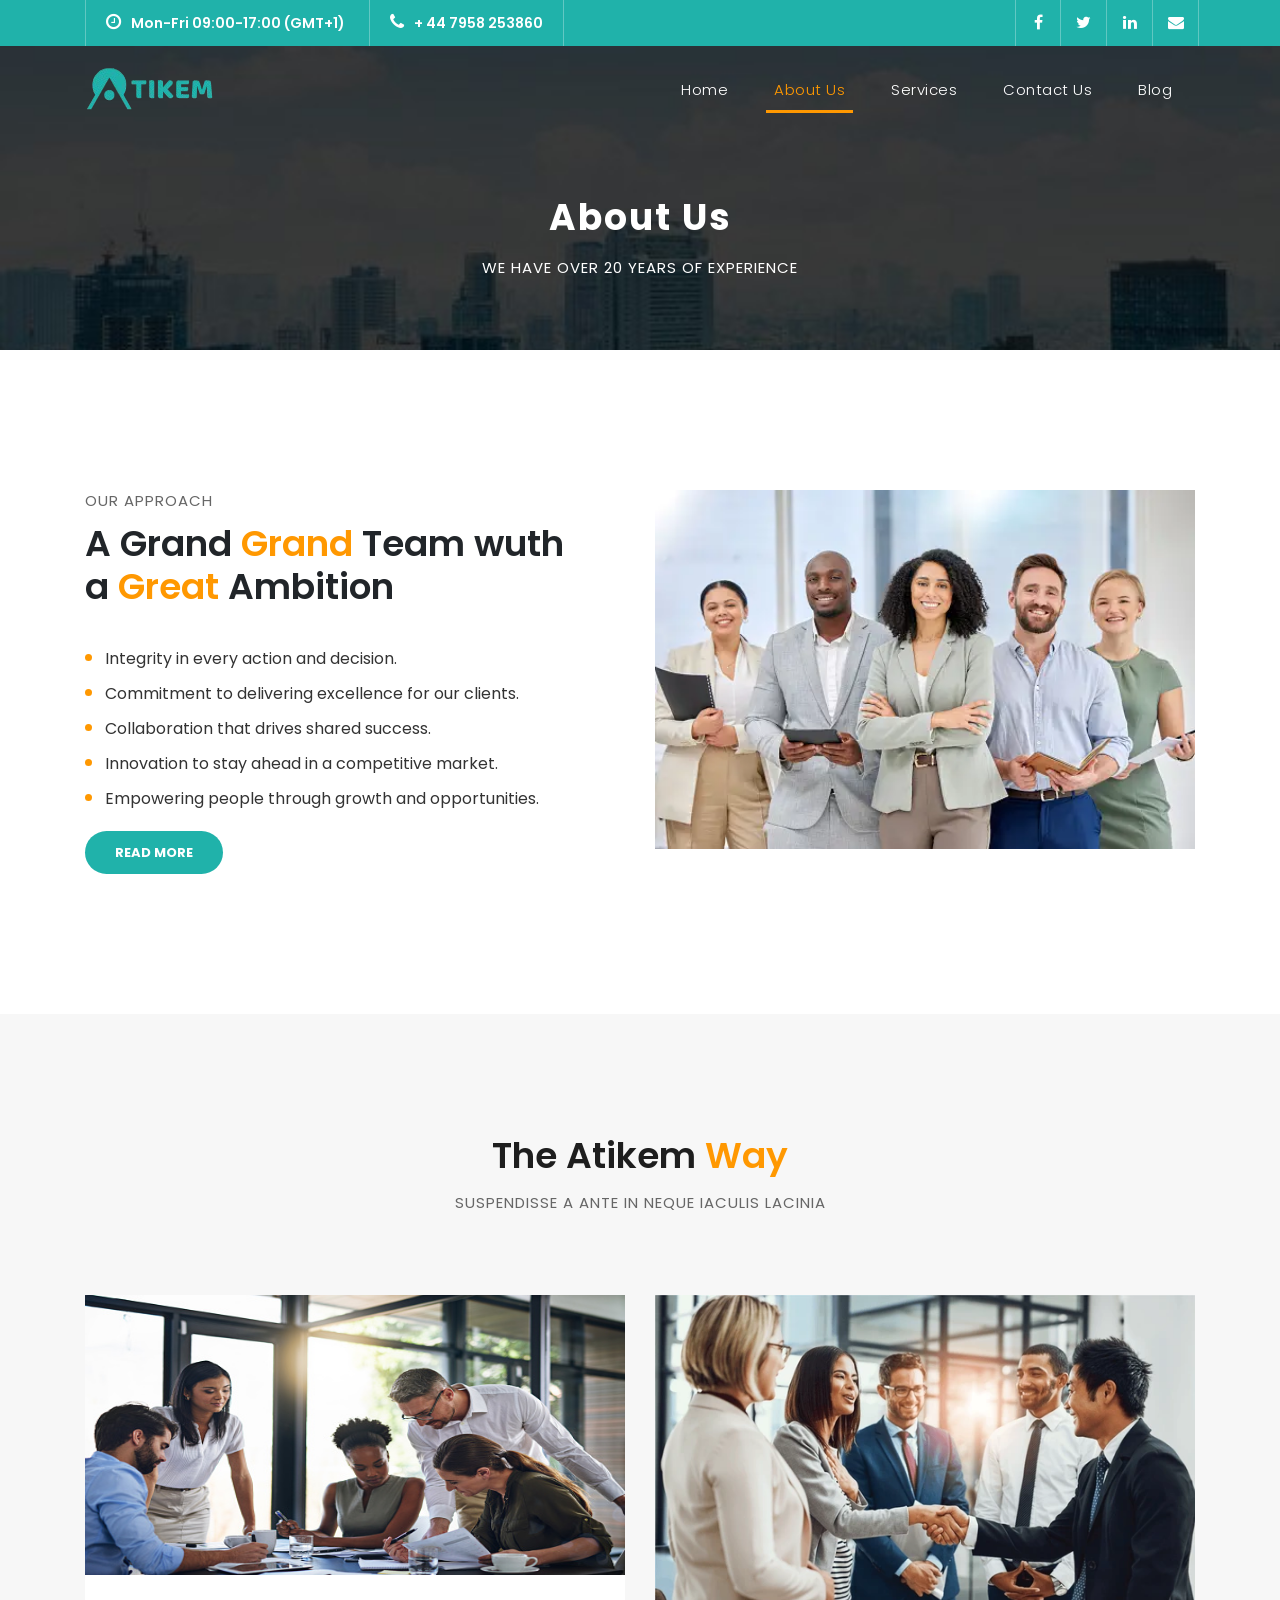
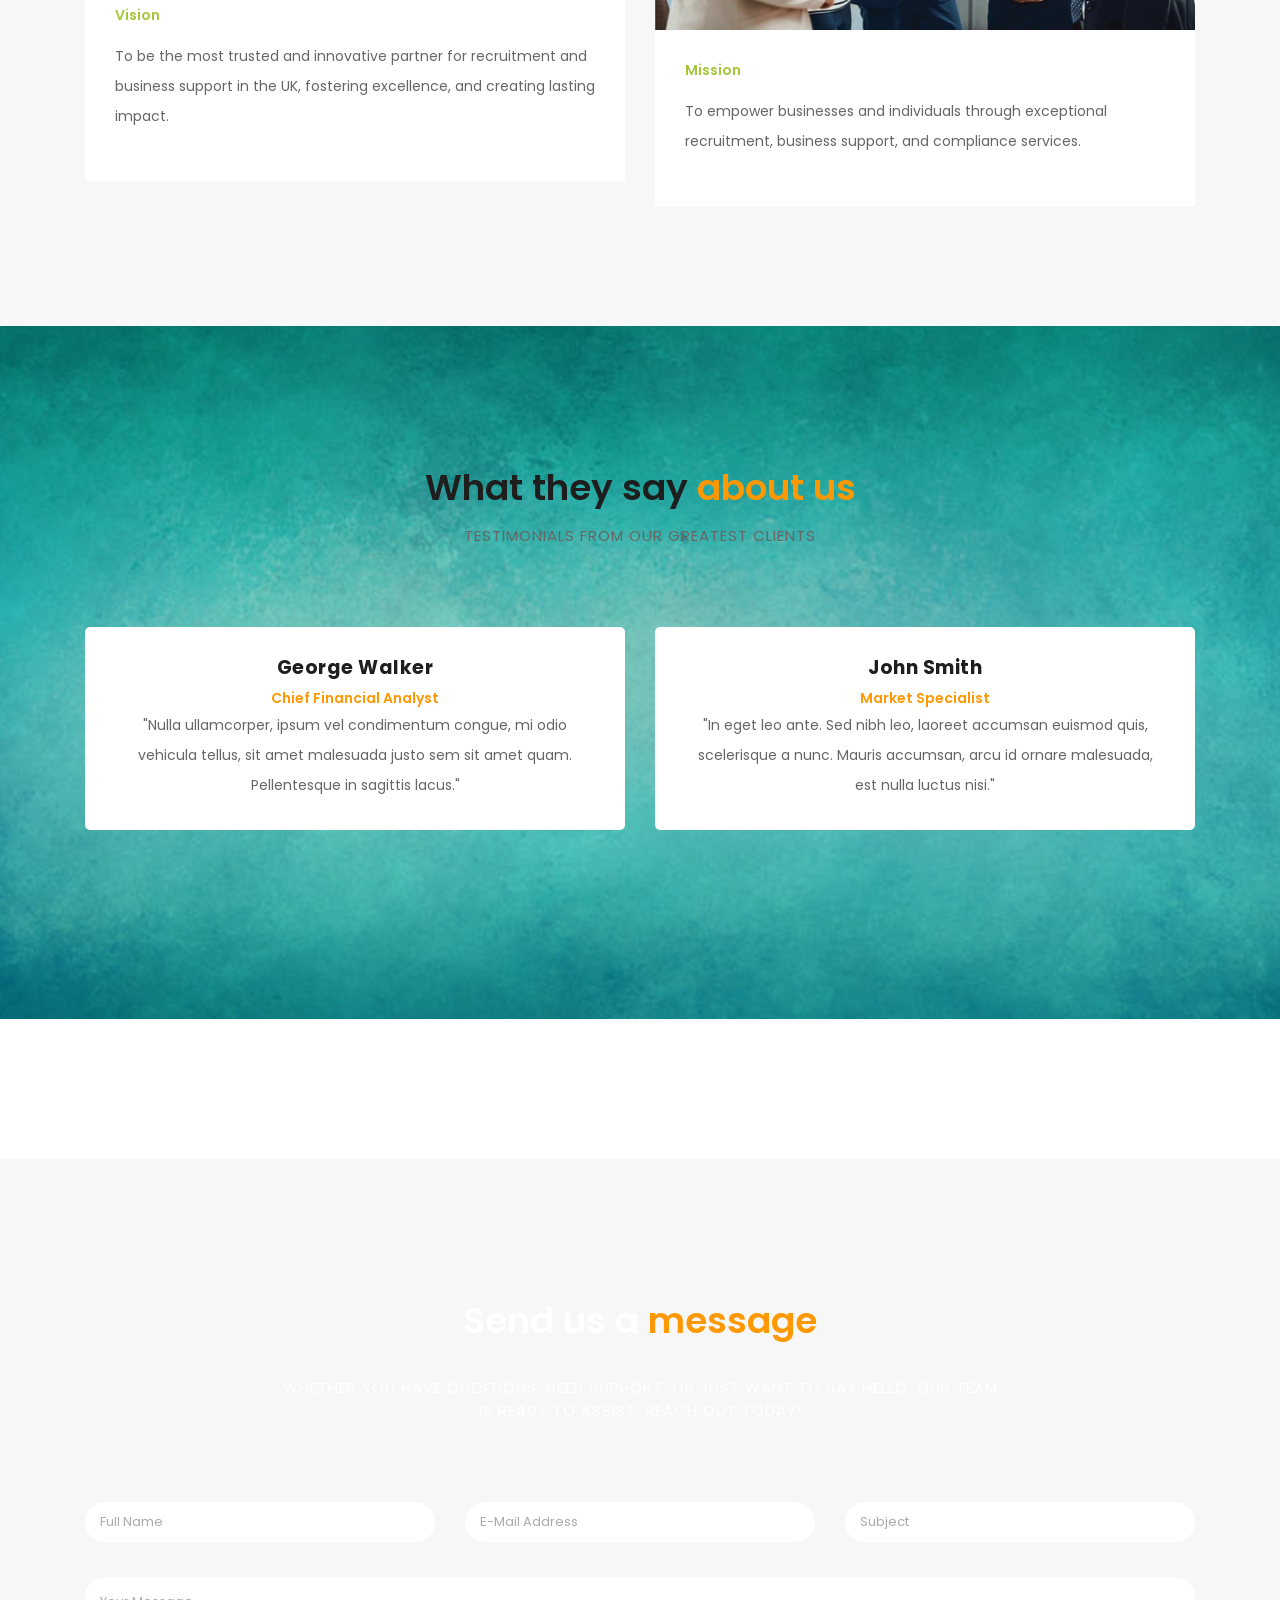
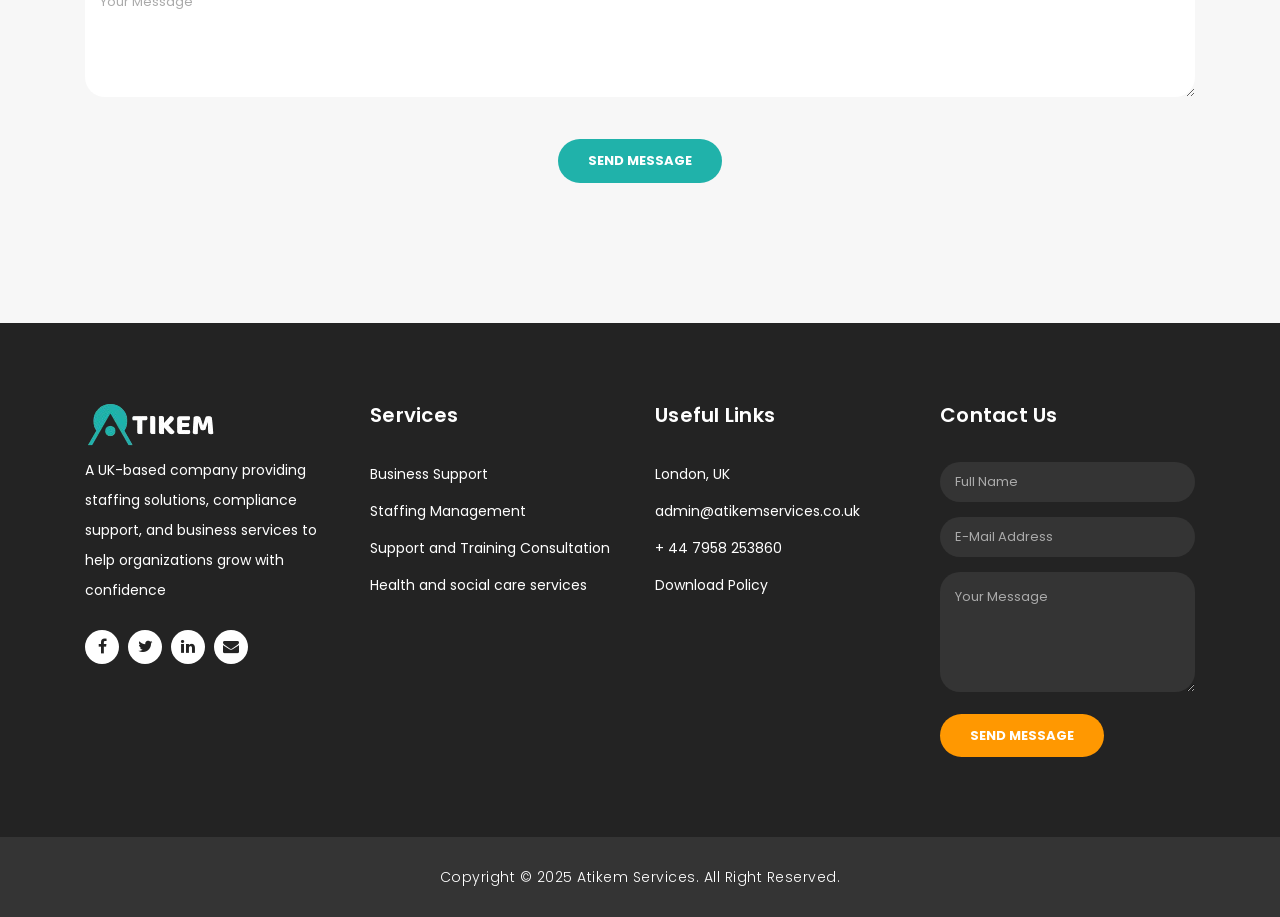
==== about.html @ fcc683ad "first commit" ====
<!DOCTYPE html>
<html lang="en">

  <head>

    <meta charset="utf-8">
    <meta name="viewport" content="width=device-width, initial-scale=1, shrink-to-fit=no">
     <meta content="Business Support" name="keywords" />
  <meta content="Staffing and Recruitment Solutions" name="description" />
  <meta name="Health and Social Care" content="keywords">

    <!-- favicon -->

  <link href="assets/images/favicon.png" rel="icon" />

    <link href="https://fonts.googleapis.com/css?family=Poppins:100,200,300,400,500,600,700,800,900&display=swap" rel="stylesheet">

  <title>Atikem Services</title>

    <!-- Bootstrap core CSS -->
    <link href="vendor/bootstrap/css/bootstrap.min.css" rel="stylesheet">

    <!-- Additional CSS Files -->
    <link rel="stylesheet" href="assets/css/fontawesome.css">
    <link rel="stylesheet" href="assets/css/templatemo-finance-business.css">
    <link rel="stylesheet" href="assets/css/owl.css">
<!--

Finance Business TemplateMo

https://templatemo.com/tm-545-finance-business

-->
  </head>

  <body>

    <!-- ***** Preloader Start ***** -->
    <div id="preloader">
        <div class="jumper">
            <div></div>
            <div></div>
            <div></div>
        </div>
    </div>  
    <!-- ***** Preloader End ***** -->

    <!-- Header -->
    <div class="sub-header">
      <div class="container">
        <div class="row">
          <div class="col-md-8 col-xs-12">
            <ul class="left-info">
               <li><a href="#"><i class="fa fa-clock-o"></i>Mon-Fri 09:00-17:00 (GMT+1)</a></li>
            <li><a href="#"><i class="fa fa-phone"></i>+ 44 7958 253860</a></li>
            </ul>
          </div>
          <div class="col-md-4">
            <ul class="right-icons">
              <li><a href="#"><i class="fa fa-facebook"></i></a></li>
              <li><a href="#"><i class="fa fa-twitter"></i></a></li>
              <li><a href="#"><i class="fa fa-linkedin"></i></a></li>
              <li><a href="mailto:admin@atikemservices.co.uk"><i class="fa fa-envelope"></i></a></li>
            </ul>
          </div>
        </div>
      </div>
    </div>
    
    <header class="">
      <nav class="navbar navbar-expand-lg">
        <div class="container">
                   <img src="assets/images/edittedLogoTeal.png" alt="Logo">
          <button class="navbar-toggler" type="button" data-toggle="collapse" data-target="#navbarResponsive" aria-controls="navbarResponsive" aria-expanded="false" aria-label="Toggle navigation">
            <span class="navbar-toggler-icon"></span>
          </button>
          <div class="collapse navbar-collapse" id="navbarResponsive">
            <ul class="navbar-nav ml-auto">
              <li class="nav-item">
                <a class="nav-link" href="index.html">Home
                  <span class="sr-only">(current)</span>
                </a>
              </li>
              <li class="nav-item active">
                <a class="nav-link" href="about.html">About Us</a>
              </li>
              <li class="nav-item">
                <a class="nav-link" href="services.html">Services</a>
              </li>
              <li class="nav-item">
                <a class="nav-link" href="contact.html">Contact Us</a>
              </li>
              <li class="nav-item">
              <a class="nav-link" href="#">Blog</a>
            </li>
            </ul>
          </div>
        </div>
      </nav>
    </header>

    <!-- Page Content -->
    <div class="page-heading header-text">
      <div class="container">
        <div class="row">
          <div class="col-md-12">
            <h1>About Us</h1>
            <span>We have over 20 years of experience</span>
          </div>
        </div>
      </div>
    </div>

    <div class="more-info about-info">
      <div class="container">
        <div class="row">
          <div class="col-md-12">
            <div class="more-info-content">
              <div class="row">
                <div class="col-md-6 align-self-center">
                  <div class="right-content">
                    <span>Our Approach</span>
                    <h2>A Grand <em>Grand</em> Team wuth a <em>Great</em> Ambition</h2>
                     <ul class="company-values">
        <li>Integrity in every action and decision.</li>
        <li>Commitment to delivering excellence for our clients.</li>
        <li>Collaboration that drives shared success.</li>
        <li>Innovation to stay ahead in a competitive market.</li>
        <li>Empowering people through growth and opportunities.</li>
    </ul>
                    <a href="" class="filled-button">Read More</a>
                  </div>
                </div>
                <div class="col-md-6 border-4">
                  <div class="left-image">
                    <img src="assets/images/about us.webp" style="width: 100%; height: auto;" alt="">
                  </div>
                </div>
              </div>
            </div>
          </div>
        </div>
      </div>
    </div>

    <div class="team">
      <div class="container">
        <div class="row">
          <div class="col-md-12">
            <div class="section-heading">
              <h2>The Atikem <em>Way</em></h2>
              <span>Suspendisse a ante in neque iaculis lacinia</span>
            </div>
          </div>
          <div class="col-md-6">
            <div class="team-item">
              <img src="assets/images/mission.jpg" style="width: 100%; height: 280px;">
              <div class="down-content">
                <span>Vision</span>
                <p>To be the most trusted and innovative partner for recruitment and business support in the UK, fostering excellence, and creating lasting impact.</p>
              </div>
            </div>
          </div>
          <div class="col-md-6">
            <div class="team-item">
              <img src="assets/images/shake.webp" alt="">
              <div class="down-content">
                <span>Mission</span>
                <p>To empower businesses and individuals through exceptional recruitment, business support, and compliance services.</p>
              </div>
            </div>
          </div>
        </div>
      </div>
    </div>
<div class="testimonials">
      <div class="container">
        <div class="row">
          <div class="col-md-12">
            <div class="section-heading">
              <h2>What they say <em>about us</em></h2>
              <span>testimonials from our greatest clients</span>
            </div>
          </div>
          <div class="col-md-12">
            <div class="owl-testimonials owl-carousel">
              
              <div class="testimonial-item">
                <div class="inner-content">
                  <h4>George Walker</h4>
                  <span>Chief Financial Analyst</span>
                  <p>"Nulla ullamcorper, ipsum vel condimentum congue, mi odio vehicula tellus, sit amet malesuada justo sem sit amet quam. Pellentesque in sagittis lacus."</p>
                </div>
                <img src="http://placehold.it/60x60" alt="">
              </div>
              
              <div class="testimonial-item">
                <div class="inner-content">
                  <h4>John Smith</h4>
                  <span>Market Specialist</span>
                  <p>"In eget leo ante. Sed nibh leo, laoreet accumsan euismod quis, scelerisque a nunc. Mauris accumsan, arcu id ornare malesuada, est nulla luctus nisi."</p>
                </div>
                <img src="http://placehold.it/60x60" alt="">
              </div>
              
              <div class="testimonial-item">
                <div class="inner-content">
                  <h4>David Wood</h4>
                  <span>Chief Accountant</span>
                  <p>"Ut ultricies maximus turpis, in sollicitudin ligula posuere vel. Donec finibus maximus neque, vitae egestas quam imperdiet nec. Proin nec mauris eu tortor consectetur tristique."</p>
                </div>
                <img src="http://placehold.it/60x60" alt="">
              </div>
              
              <div class="testimonial-item">
                <div class="inner-content">
                  <h4>Andrew Boom</h4>
                  <span>Marketing Head</span>
                  <p>"Curabitur sollicitudin, tortor at suscipit volutpat, nisi arcu aliquet dui, vitae semper sem turpis quis libero. Quisque vulputate lacinia nisl ac lobortis."</p>
                </div>
                <img src="http://placehold.it/60x60" alt="">
              </div>
              
            </div>
          </div>
        </div>
      </div>
    </div>

    <div class="fun-facts callback-form contact-us">

      <div class="container">
        <div class="row">
          <div class="col-md-12">
            <div class="section-heading">
              <h2 class="text-white">Send us a <em>message</em></h2>
             <span>Whether you have questions, need support, or just want to say hello, our team <br />
              is ready to assist. Reach out today!</span>
            </div>
          </div>
          <div class="col-md-12">
            <div class="contact-form border-red-600 ">
              <form id="contact" action="" method="get">
                <div class="row">
                  <div class="col-lg-4 col-md-12 col-sm-12">
                    <fieldset>
                      <input name="name" type="text" class="form-control" id="name" placeholder="Full Name" required="">
                    </fieldset>
                  </div>
                  <div class="col-lg-4 col-md-12 col-sm-12">
                    <fieldset>
                      <input name="email" type="text" class="form-control" id="email" pattern="[^ @]*@[^ @]*" placeholder="E-Mail Address" required="">
                    </fieldset>
                  </div>
                  <div class="col-lg-4 col-md-12 col-sm-12">
                    <fieldset>
                      <input name="subject" type="text" class="form-control" id="subject" placeholder="Subject" required="">
                    </fieldset>
                  </div>
                  <div class="col-lg-12">
                    <fieldset>
                      <textarea name="message" rows="6" class="form-control" id="message" placeholder="Your Message" required=""></textarea>
                    </fieldset>
                  </div>
                  <div class="col-lg-12">
                    <fieldset>
                      <button type="submit" id="form-submit" class="filled-button">Send Message</button>
                    </fieldset>
                  </div>
                </div>
              </form>
            </div>

        </div>
      </div>
    </div>
    </div>

    

    <!-- Footer Starts Here -->
     <footer>
    <div class="container">
      <div class="row">
        <div class="col-md-3 footer-item">
          <img src="assets/images/edittedLogoWhite.png" alt="Logo">
          <p>A UK-based company providing staffing solutions, compliance support, 
            and business services to help organizations grow with confidence</p>
          <ul class="social-icons">
            <li><a rel="nofollow" href="https://fb.com/templatemo" target="_blank"><i class="fa fa-facebook"></i></a>
            </li>
            <li><a href="#"><i class="fa fa-twitter"></i></a></li>
            <li><a href="#"><i class="fa fa-linkedin"></i></a></li>
            <li><a href="mailto:admin@atikemservices.co.uk"><i class="fa fa-envelope"></i></a></li>
          </ul>
        </div>
        <div class="col-md-3 footer-item">
          <h4>Services</h4>
          <ul class="menu-list">
            <li><a href="#">Business Support</a></li>
            <li><a href="#">Staffing Management</a></li>
            <li><a href="#">Support and Training Consultation</a></li>
            <li><a href="#">Health and social care services</a></li>
          </ul>
        </div>
        <div class="col-md-3 footer-item">
          <h4>Useful Links</h4>
          <ul class="menu-list">
            <li><a href="#">London, UK</a></li>
            <li><a href="#">admin@atikemservices.co.uk</a></li>
            <li><a href="#">+ 44 7958 253860</a></li>
            <li><a href="#">Download Policy</a></li>
          </ul>
        </div>
        <div class="col-md-3 footer-item last-item">
          <h4>Contact Us</h4>
          <div class="contact-form">
            <form id="contact footer-contact" action="" method="post">
              <div class="row">
                <div class="col-lg-12 col-md-12 col-sm-12">
                  <fieldset>
                    <input name="name" type="text" class="form-control" id="name" placeholder="Full Name" required="">
                  </fieldset>
                </div>
                <div class="col-lg-12 col-md-12 col-sm-12">
                  <fieldset>
                    <input name="email" type="text" class="form-control" id="email" pattern="[^ @]*@[^ @]*"
                      placeholder="E-Mail Address" required="">
                  </fieldset>
                </div>
                <div class="col-lg-12">
                  <fieldset>
                    <textarea name="message" rows="6" class="form-control" id="message" placeholder="Your Message"
                      required=""></textarea>
                  </fieldset>
                </div>
                <div class="col-lg-12">
                  <fieldset>
                    <button type="submit" id="form-submit" class="filled-button">Send Message</button>
                  </fieldset>
                </div>
              </div>
            </form>
          </div>
        </div>
      </div>
    </div>
  </footer>

  <div class="sub-footer">
    <div class="container">
      <div class="row">
        <div class="col-md-12">
          <p>Copyright &copy; 2025 Atikem Services.

            All Right Reserved.</p>
        </div>
      </div>
    </div>
  </div>

    <!-- Bootstrap core JavaScript -->
    <script src="vendor/jquery/jquery.min.js"></script>
    <script src="vendor/bootstrap/js/bootstrap.bundle.min.js"></script>

    <!-- Additional Scripts -->
    <script src="assets/js/custom.js"></script>
    <script src="assets/js/owl.js"></script>
    <script src="assets/js/slick.js"></script>
    <script src="assets/js/accordions.js"></script>

    <script language = "text/Javascript"> 
      cleared[0] = cleared[1] = cleared[2] = 0; //set a cleared flag for each field
      function clearField(t){                   //declaring the array outside of the
      if(! cleared[t.id]){                      // function makes it static and global
          cleared[t.id] = 1;  // you could use true and false, but that's more typing
          t.value='';         // with more chance of typos
          t.style.color='#fff';
          }
      }
    </script>

  </body>
</html>
---- assets/css/templatemo-finance-business.css ----
/* 

TemplateMo - Finance Business

https://templatemo.com/tm-545-finance-business

*/

body {
  font-family: 'Poppins', sans-serif;
  overflow-x: hidden;
  text-rendering: optimizeLegibility;
  -webkit-font-smoothing: antialiased;
  -moz-osx-font-smoothing: grayscale;
}
p {
	margin-bottom: 0px;
	font-size: 14px;
	color: #666666;
	line-height: 30px;
}
a {
	text-decoration: none!important;
}
ul {
	padding: 0;
	margin: 0;
	list-style: none;
}

h1,h2,h3,h4,h5,h6 {
	margin: 0px;
}

a.filled-button {
	background-color: #20B2AA;
	color: #fff;
	font-size: 13px;
	text-transform: uppercase;
	font-weight: 700;
	padding: 12px 30px;
	border-radius: 30px;
	display: inline-block;
	transition: all 0.3s;
}

a.filled-button:hover {
	background-color: #fff;
	color: #20B2AA;
}

a.border-button {
	background-color: transparent;
	color: #fff;
	border: 2px solid #fff;
	font-size: 13px;
	text-transform: uppercase;
	font-weight: 700;
	padding: 10px 28px;
	border-radius: 30px;
	display: inline-block;
	transition: all 0.3s;
}

a.border-button:hover {
	background-color: #fff;
	color: #20B2AA;
}

.section-heading {
	text-align: center;
	margin-bottom: 80px;
}

.section-heading h2 {
	font-size: 36px;
	font-weight: 600;
	color: #1e1e1e;
}

.section-heading em {
	font-style: normal;
	color: #FF9801;
}

.section-heading span {
	display: block;
	margin-top: 15px;
	text-transform: uppercase;
	font-size: 15px;
	color: #666;
	letter-spacing: 1px;
}

#preloader {
  overflow: hidden;
  background: #20B2AA;
  left: 0;
  right: 0;
  top: 0;
  bottom: 0;
  position: fixed;
  z-index: 9999999;
  color: #fff;
}

#preloader .jumper {
  left: 0;
  top: 0;
  right: 0;
  bottom: 0;
  display: block;
  position: absolute;
  margin: auto;
  width: 50px;
  height: 50px;
}

#preloader .jumper > div {
  background-color: #fff;
  width: 10px;
  height: 10px;
  border-radius: 100%;
  -webkit-animation-fill-mode: both;
  animation-fill-mode: both;
  position: absolute;
  opacity: 0;
  width: 50px;
  height: 50px;
  -webkit-animation: jumper 1s 0s linear infinite;
  animation: jumper 1s 0s linear infinite;
}

#preloader .jumper > div:nth-child(2) {
  -webkit-animation-delay: 0.33333s;
  animation-delay: 0.33333s;
}

#preloader .jumper > div:nth-child(3) {
  -webkit-animation-delay: 0.66666s;
  animation-delay: 0.66666s;
}

@-webkit-keyframes jumper {
  0% {
    opacity: 0;
    -webkit-transform: scale(0);
    transform: scale(0);
  }
  5% {
    opacity: 1;
  }
  100% {
    -webkit-transform: scale(1);
    transform: scale(1);
    opacity: 0;
  }
}

@keyframes jumper {
  0% {
    opacity: 0;
    -webkit-transform: scale(0);
    transform: scale(0);
  }
  5% {
    opacity: 1;
  }
  100% {
    opacity: 0;
  }
}

/* Sub Header Style */

.sub-header {
	background-color: #20B2AA;
	height: 46px;
	line-height: 46px;
}

.sub-header ul li {
	display: inline-block;
}

.sub-header ul.left-info li {
	border-left: 1px solid rgba(250,250,250,0.3);
	padding: 0px 20px;
}

.sub-header ul.left-info li:last-child {
	border-right: 1px solid rgba(250,250,250,0.3);
}

.sub-header ul.left-info li i {
	margin-right: 10px;
	font-size: 18px;
}

.sub-header ul.left-info li a {
	color: #fff;
	font-size: 14px;
	font-weight: 600;
}

.sub-header ul.right-icons {
	float: right;
}

.sub-header ul.right-icons li {
	margin-right: -4px;
	width: 46px;
	display: inline-block;
	text-align: center;
	border-right: 1px solid rgba(250,250,250,0.3);
}

.sub-header ul.right-icons li:first-child {
	border-left: 1px solid rgba(250,250,250,0.3);
}

.sub-header ul.right-icons li a {
	color: #fff;
	transition: all 0.3s;
}

.sub-header ul.right-icons li a:hover {
	opacity: 0.75;
}



/* Header Style */
header {
	position: absolute;
	z-index: 99999;
	width: 100%;
	background-color: transparent!important;
	height: 80px;
	-webkit-transition: all 0.3s ease-in-out 0s;
    -moz-transition: all 0.3s ease-in-out 0s;
    -o-transition: all 0.3s ease-in-out 0s;
    transition: all 0.3s ease-in-out 0s;
}
header .navbar {
	padding: 20px 0px;
}
.background-header .navbar {
	padding: 10px 0px;
}
.background-header {
	top: 0;
	position: fixed;
	background-color: #fff!important;
	box-shadow: 0px 1px 10px rgba(0,0,0,0.1);
}
.background-header .navbar-brand h2 {
	color: #20B2AA!important;
}
.background-header .navbar-nav a.nav-link {
	color: #FF9801!important;
}
.background-header .navbar-nav .nav-link:hover,
.background-header .navbar-nav .active>.nav-link,
.background-header .navbar-nav .nav-link.current,
.background-header .navbar-nav .nav-link.show,
.background-header .navbar-nav .show>.nav-link {
	color: #20B2AA!important;
}
.navbar .navbar-brand {
	float: 	left;
	margin-top: 12px;
	outline: none;
}
.navbar .navbar-brand h2 {
	color: #fff;
	text-transform: uppercase;
	font-size: 24px;
	font-weight: 700;
	-webkit-transition: all .3s ease 0s;
    -moz-transition: all .3s ease 0s;
    -o-transition: all .3s ease 0s;
    transition: all .3s ease 0s;
}
.navbar .navbar-brand h2 em {
	font-style: normal;
	font-size: 16px;
}
#navbarResponsive {
	z-index: 999;
}
.navbar-collapse {
	text-align: center;
}
.navbar .navbar-nav .nav-item {
	margin: 0px 15px;
}
.navbar .navbar-nav a.nav-link {
	text-transform: capitalize;
	font-size: 15px;
	font-weight: 300;
	letter-spacing: 0.5px;
	color: #fff;
	transition: all 0.5s;
	margin-top: 5px;
}
.navbar .navbar-nav .nav-link:hover,
.navbar .navbar-nav .active>.nav-link,
.navbar .navbar-nav .nav-link.current,
.navbar .navbar-nav .nav-link.show,
.navbar .navbar-nav .show>.nav-link {
	color: #FF9801;
	border-bottom: 3px solid #FF9801;
}
.navbar .navbar-toggler-icon {
	background-image: none;
}
.navbar .navbar-toggler {
	border-color: #fff;
	background-color: #fff;	
	height: 36px;
	outline: none;
	border-radius: 0px;
	position: absolute;
	right: 30px;
	top: 20px;
}
.navbar .navbar-toggler-icon:after {
	content: '\f0c9';
	color: #20B2AA;
	font-size: 18px;
	line-height: 26px;
	font-family: 'FontAwesome';
}



/* Banner Style */

.img-fill{
  width: 100%;
  display: block;
  overflow: hidden;
  position: relative;
  text-align: center
}

.img-fill img {
  min-height: 100%;
  min-width: 100%;
  position: relative;
  display: inline-block;
  max-width: none;
}

*,
*:before,
*:after {
  -webkit-box-sizing: border-box;
  box-sizing: border-box;
  -webkit-font-smoothing: antialiased;
  -moz-osx-font-smoothing: grayscale;
}

.Grid1k {
  padding: 0 15px;
  max-width: 1200px;
  margin: auto;
}

.blocks-box,
.slick-slider {
  margin: 0;
  padding: 0!important;
}

.slick-slide {
  float: left;
  padding: 0;
}

.Modern-Slider .item .img-fill {
	background-size: cover;
	background-position: center center;
	background-repeat: no-repeat;
	
	height:95vh;
}

.Modern-Slider .item-1 .img-fill {
	background-image: url(../images/bs3.jpg);
	opacity: 1;
	animation: subtleZoom 8s ease-in-out infinite;
}

.Modern-Slider .item-2 .img-fill {
	background-image: url(../images/slide_03.jpg);
	animation: subtleZoom 8s ease-in-out infinite;
}

.Modern-Slider .item-3 .img-fill {
	background-image: url(../images/bs3.jpg);
	animation: subtleZoom 8s ease-in-out infinite;
}
@keyframes subtleZoom {
  0% {
    transform: scale(1);
  }
  50% {
    transform: scale(1.05);
  }
  100% {
    transform: scale(1);
  }
}

.Modern-Slider .NextArrow{
  position:absolute;
  top:50%;
  right:30px;
  border:0 none;
  background-color: transparent;
  text-align:center;
  font-size: 36px;
  font-family: 'FontAwesome';
  color:#FFF;
  z-index:5;
  outline: none;
  cursor: pointer;
}

.Modern-Slider .NextArrow:before{
  content:'\f105';
}

.Modern-Slider .PrevArrow {
  position:absolute;
  top:50%;
  left:30px;
  border:0 none;
  background-color: transparent;
  text-align:center;
  font-size: 36px;
  font-family: 'FontAwesome';
  color:#FFF;
  z-index:5;
  outline: none;
  cursor: pointer;
}

.Modern-Slider .PrevArrow:before{
  content:'\f104';
}

ul.slick-dots {
  display: none!important;
}

.Modern-Slider .text-content {
	text-align: left;
  	width: 75%;
  	position: absolute;
  	top: 50%;
  	left: 50%;
  	transform: translate(-50%, -50%);
}

.Modern-Slider .item h6 {
  margin-bottom: 15px;
  font-size: 22px;
  text-transform: uppercase;
  font-weight: 700;
  letter-spacing: 1px;
  color:#FF9801;
  animation:fadeOutRight 1s both;
}

.img-me{
	height: 230px;
}

.animated-slide {
  animation: zoomInOut 5s ease-in-out infinite;
  object-fit: cover;
   border-radius: 10px;
  box-shadow: 0 10px 20px rgba(0,0,0,0.1);
}

@keyframes zoomInOut {
  0% {
    transform: scale(1);
  }
  50% {
    transform: scale(1.05);
  }
  100% {
    transform: scale(1);
  }
}

.Modern-Slider .item h4 {
  margin-bottom: 30px;
  text-transform: uppercase;
  font-size: 44px;
  font-weight: 700;
  letter-spacing: 2.5px;
  color:#FFF;
  overflow:hidden;
  animation:fadeOutLeft 1s both;
}

.Modern-Slider .item p {
	max-width: 570px;
	color: #fff;
	font-size: 15px;
	font-weight: 400;
	line-height: 30px;
	margin-bottom: 40px;
}

.Modern-Slider .item a {
  margin: 0 5px;
}

.Modern-Slider .item.slick-active h6{
  animation:fadeInDown 1s both 1s;
}

.Modern-Slider .item.slick-active h4{
  animation:fadeInLeft 1s both 1.5s;
}

.Modern-Slider .item.slick-active{
  animation:Slick-FastSwipeIn 1s both;
}

.Modern-Slider .buttons {
  position: relative;
}

.Modern-Slider {background:#000;}


/* ==== Slick Slider Css Ruls === */
.slick-slider{position:relative;display:block;-webkit-user-select:none;-moz-user-select:none;-ms-user-select:none;user-select:none;-webkit-touch-callout:none;-khtml-user-select:none;-ms-touch-action:pan-y;touch-action:pan-y;-webkit-tap-highlight-color:transparent}
.slick-list{position:relative;display:block;overflow:hidden;margin:0;padding:0}
.slick-list:focus{outline:none}.slick-list.dragging{cursor:hand}
.slick-slider .slick-track,.slick-slider .slick-list{-webkit-transform:translate3d(0,0,0);-ms-transform:translate3d(0,0,0);transform:translate3d(0,0,0)}
.slick-track{position:relative;top:0;left:0;display:block}
.slick-track:before,.slick-track:after{display:table;content:''}.slick-track:after{clear:both}
.slick-loading .slick-track{visibility:hidden}
.slick-slide{display:none;float:left /* If RTL Make This Right */ ;height:100%;min-height:1px}
.slick-slide.dragging img{pointer-events:none}
.slick-initialized .slick-slide{display:block}
.slick-loading .slick-slide{visibility:hidden}
.slick-vertical .slick-slide{display:block;height:auto;border:1px solid transparent}




/* Request Form */

.request-form {
	background-color: #FF9801;
	opacity: 0.;
	padding: 40px 0px;
	color: #fff;
}

.request-form h4 {
	font-size: 22px;
	font-weight: 600;
}

.request-form span {
	font-size: 15px;
	font-weight: 400;
	display: inline-block;
	margin-top: 10px;
}

.request-form a.border-button {
	margin-top: 12px;
	float: right;
}




/* Services */

.services {
	margin-top: 140px;
}

.service-item img {
	width: 100%;
	overflow: hidden;
}

.service-item .down-content {
	background-color: #f7f7f7;
	padding: 30px;
}

.service-item .down-content h4 {
	font-size: 20px;
	font-weight: 700;
	letter-spacing: 0.25px;
	margin-bottom: 15px;
}

.service-item .down-content p {
	margin-bottom: 20px;
}



/* Fun Facts */

.fun-facts {
	margin-top: 140px;
	background-image: url(../images/fun-facts-bg.jpg);
	background-position: center center;
	background-repeat: no-repeat;
	background-size: cover;
	background-attachment: fixed;
	padding: 140px 0px;
	color: #fff;
}

.fun-facts span {
	text-transform: uppercase;
	font-size: 15px;
	color: #fff;
	letter-spacing: 1px;
	margin-bottom: 10px;
	display: block;
}

.fun-facts h2 {
	font-size: 36px;
	font-weight: 600;
	margin-bottom: 35px;
}

.fun-facts em {
	font-style: normal;
	color: #FF9801;
}

.fun-facts p {
	color: #fff;
	margin-bottom: 40px;
}

.fun-facts .left-content {
	margin-right: 45px;
}

.count-area-content {
	text-align: center;
	background-color: rgba(250,250,250,0.1);
	padding: 25px 30px 35px 30px;
	margin: 15px 0px;
}

.count-digit {
    margin: 5px 0px;
    color: #FF9801;
	opacity: 0.9;
    font-weight: 700;
    font-size: 36px;
}
.count-title {
    font-size: 20px;
    font-weight: 600;
    color: #fff;
    letter-spacing: 0.5px;
}



/* More Info */

.more-info {
	margin-top: 140px;
}

.more-info .left-image img {
	width: 100%;
	overflow: hidden;
}

.more-info .more-info-content {
	background-color: #f7f7f7;
}

.about-info .more-info-content {
	background-color: transparent;
}

.about-info .right-content {
	padding: 0px!important;
	margin-right: 30px;
}

.more-info .right-content {
	padding: 45px 45px 45px 30px;
}

.more-info .right-content span {
	text-transform: uppercase;
	font-size: 15px;
	color: #666;
	letter-spacing: 1px;
	margin-bottom: 10px;
	display: block;
}

.more-info .right-content h2 {
	font-size: 36px;
	font-weight: 600;
	margin-bottom: 35px;
}

.more-info .right-content em {
	font-style: normal;
	color: #FF9801;
}

.more-info .right-content p {
	margin-bottom: 30px;
}


/* Testimonials Style */

.about-testimonials {
	margin-top: 0px!important;
}

.testimonials {
	margin-top: 140px;
	/* background-color: #f7f7f7; */
	background-image: url(../images/bg.jpg);
	background-position:center;
	background-size: cover;
	background-repeat: no-repeat;
	padding: 140px 0px;
}

.here{

	padding: 50px 0px;
}
.testimonial-item .inner-content {
	text-align: center;
	background-color: #fff;	
	padding: 30px;
	border-radius: 5px;
}
.testimonial-item p {
	font-size: 14px;
	font-weight: 400;
}

.testimonials .sub-text{
	color: white;
}
.testimonial-item h4 {
	font-size: 19px;
	font-weight: 700;
	color: #1e1e1e;
	letter-spacing: 0.5px;
	margin-bottom: 0px;
}
.testimonial-item span {
	display: inline-block;
	margin-top: 8px;
	font-weight: 600;
	font-size: 14px;
	color: #FF9801;
}
.testimonial-item img {
	max-width: 60px;
	border-radius: 50%;
	margin: 25px auto 0px auto;
}




/* Call Back Style */

.callback-services {
	border-top: 1px solid #eee;
	padding-top: 140px;
}

.contact-us {
	background-color: #f7f7f7;
	padding: 140px 0px;
}

.contact-us .contact-form {
	background-color: transparent!important;
	padding: 0!important;
}

.callback-form {
	margin-top: 140px;
}

.callback-form .contact-form {
	background-color: #FF9801;
	padding: 60px;
	border-radius: 5px;
	text-align: center;
}

.callback-form .contact-form input {
	border-radius: 20px;
	height: 40px;
	line-height: 40px;
	display: inline-block;
	padding: 0px 15px;
	color: #6a6a6a;
	font-size: 13px;
	text-transform: none;
	box-shadow: none;
	border: none;
	margin-bottom: 35px;
}

.callback-form .contact-form input:focus {
	outline: none;
	box-shadow: none;
	border: none;
}

.callback-form .contact-form textarea {
	border-radius: 20px;
	height: 120px;
	max-height: 200px;
	min-height: 120px;
	display: inline-block;
	padding: 15px;
	color: #6a6a6a;
	font-size: 13px;
	text-transform: none;
	box-shadow: none;
	border: none;
	margin-bottom: 35px;
}

.callback-form .contact-form textarea:focus {
	outline: none;
	box-shadow: none;
	border: none;
}

.callback-form .contact-form ::-webkit-input-placeholder { /* Edge */
  color: #aaa;
}
.callback-form .contact-form :-ms-input-placeholder { /* Internet Explorer 10-11 */
  color: #aaa;
}
.callback-form .contact-form ::placeholder {
  color: #aaa;
}

.callback-form .contact-form button.border-button {
	background-color: transparent;
	color: #fff;
	border: 2px solid #fff;
	font-size: 13px;
	text-transform: uppercase;
	font-weight: 700;
	padding: 10px 28px;
	border-radius: 30px;
	display: inline-block;
	transition: all 0.3s;
	outline: none;
	box-shadow: none;
	text-shadow: none;
	cursor: pointer;
}

.callback-form .contact-form button.border-button:hover {
	background-color: #fff;
	color: #a4c639;
}

.contact-us .contact-form button.filled-button {
	background-color: #20B2AA;
	color: #fff;
	border: none;
	font-size: 13px;
	text-transform: uppercase;
	font-weight: 700;
	padding: 12px 30px;
	border-radius: 30px;
	display: inline-block;
	transition: all 0.3s;
	outline: none;
	box-shadow: none;
	text-shadow: none;
	cursor: pointer;
}

.contact-us .contact-form button.filled-button:hover {
	background-color: #fff;
	color: #a4c639;
}



/* Partners Style */

.contact-partners {
	margin-top: -8px!important;
}

.partners {
	margin-top: 140px;
	background-color: #f7f7f7;
	padding: 60px 0px;
}

.partners .owl-item {
	text-align: center;
	cursor: pointer;
}

.partners .partner-item img {
	max-width: 156px;
	margin: auto;
}

.partners-marquee {
  overflow: hidden;
  background: #f7f7f7;
  padding: 30px 0;
}

.slide-track {
  display: flex;
  width: calc(250px * 8); /* slide width * number of slides (here 8 because we duplicated 4 -> 8) */
  animation: scroll 8s linear infinite;
  align-items: center;
}

.slide {
  width: 250px;      /* adjust as needed */
  flex-shrink: 0;
  display: flex;
  justify-content: center;
  align-items: center;
  padding: 0 20px;
}

.slide img {
  max-width: 160px;
  display: block;
}

/* animation */
@keyframes scroll {
  0%   { transform: translateX(0); }
  100% { transform: translateX(-50%); } /* move half the total width (since items duplicated) */
}



/* Footer Style */

footer {
	background-color: #232323;
	padding: 80px 0px;
	color: #fff;
}

footer h4 {
	color: #fff;
	font-size: 20px;
	font-weight: 600;
	letter-spacing: 0.25px;
	margin-bottom: 35px;
}
footer p {
	color: #fff;
}

footer ul.social-icons {
	margin-top: 25px;
}

footer ul.social-icons li {
	display: inline-block;
	margin-right: 5px;
}

footer ul.social-icons li:last-child {
	margin-right: 0px;
}

footer ul.social-icons li a {
	width: 34px;
	height: 34px;
	display: inline-block;
	line-height: 34px;
	text-align: center;
	background-color: #fff;
	color: #232323;
	border-radius: 50%;
	transition: all 0.3s;
}

footer ul.social-icons li a:hover {
	background-color: #FF9801;
}

footer ul.menu-list li {
	margin-bottom: 13px;
}

footer ul.menu-list li:last-child {
	margin-bottom: 0px;
}

footer ul.menu-list li a {
	font-size: 14px;
	color: #fff;
	transition: all 0.3s;
}

footer ul.menu-list li a:hover {
	color: #FF9801;
}

footer .contact-form input {
	border-radius: 20px;
	height: 40px;
	line-height: 40px;
	display: inline-block;
	padding: 0px 15px;
	color: #aaa!important;
	background-color: #343434;
	font-size: 13px;
	text-transform: none;
	box-shadow: none;
	border: none;
	margin-bottom: 15px;
}

footer .contact-form input:focus {
	outline: none;
	box-shadow: none;
	border: none;
	background-color: #343434;
}

footer .contact-form textarea {
	border-radius: 20px;
	height: 120px;
	max-height: 200px;
	min-height: 120px;
	display: inline-block;
	padding: 15px;
	color: #aaa!important;
	background-color: #343434;
	font-size: 13px;
	text-transform: none;
	box-shadow: none;
	border: none;
	margin-bottom: 15px;
}

footer .contact-form textarea:focus {
	outline: none;
	box-shadow: none;
	border: none;
	background-color: #343434;
}

footer .contact-form ::-webkit-input-placeholder { /* Edge */
  color: #aaa;
}
footer .contact-form :-ms-input-placeholder { /* Internet Explorer 10-11 */
  color: #aaa;
}
footer .contact-form ::placeholder {
  color: #aaa;
}

footer .contact-form button.filled-button {
	background-color: transparent;
	color: #fff;
	background-color: #FF9801;
	border: none;
	font-size: 13px;
	text-transform: uppercase;
	font-weight: 700;
	padding: 12px 30px;
	border-radius: 30px;
	display: inline-block;
	transition: all 0.3s;
	outline: none;
	box-shadow: none;
	text-shadow: none;
	cursor: pointer;
}

footer .contact-form button.filled-button:hover {
	background-color: #fff;
	color: #a4c639;
}



/* Sub-footer Style */

.sub-footer {
	background-color: #343434;
	text-align: center;
	padding: 25px 0px;
}

.sub-footer p {
	color: #fff;
	font-weight: 300;
	letter-spacing: 0.5px;
}

.sub-footer a {
	color: #fff;
}


.page-heading {
	text-align: center;
	background-image: url(../images/contact.jpg);
	background-position: center center;
	background-repeat: no-repeat;
	background-size: cover;
	padding: 150px 0px 70px 0px;
	color: #fff;
}

.page-heading h1 {
	text-transform: capitalize;
	font-size: 36px;
	font-weight: 700;
	letter-spacing: 2px;
	margin-bottom: 18px;
}

.page-heading span {
	font-size: 15px;
	text-transform: uppercase;
	letter-spacing: 1px;
	color: #fff;
	display: block;
}


/* team */

.team {
	background-color: #f7f7f7;
	margin-top: 140px;
	margin-bottom: -140px;
	padding: 120px 0px;
}

.team-item img {
	width: 100%;
	overflow: hidden;
}

.team-item .down-content {
	background-color: #fff;
	padding: 30px;
}

.team-item .down-content h4 {
	font-size: 20px;
	font-weight: 700;
	letter-spacing: 0.25px;
	margin-bottom: 10px;
}

.team-item .down-content span {
	color: #a4c639;
	font-weight: 600;
	font-size: 14px;
	display: block;
	margin-bottom: 15px;
}

.team-item .down-content p {
	margin-bottom: 20px;
}


/* Single Service */

.single-services {
	margin-top: 140px;
}

#tabs ul {
  margin: 0;
  padding: 0;
}
#tabs ul li {
  margin-bottom: 10px;
  display: inline-block;
  width: 100%;
}
#tabs ul li:last-child {
  margin-bottom: 0px;
}
#tabs ul li a {
	text-transform: capitalize;
	width: 100%;
	padding: 30px 30px;
	display: inline-block;
	background-color: #20B2AA;
  	font-size: 20px;
  	color: #121212;
  	letter-spacing: 0.5px;
  	font-weight: 700;
  	transition: all 0.3s;
}
#tabs ul li a i {
	float: right;
	margin-top: 5px;
}
#tabs ul .ui-tabs-active span {
  background: #faf5b2;
  border: #faf5b2;
  line-height: 90px;
  border-bottom: none;
}
#tabs ul .ui-tabs-active a {
  color: #fff;
}
#tabs ul .ui-tabs-active span {
  color: #1e1e1e;
}
.tabs-content {
	margin-left: 30px;
  text-align: left;
  display: inline-block;
  transition: all 0.3s;
}
.tabs-content img {
	max-width: 100%;
	overflow: hidden;
}
.tabs-content h4 {
	font-size: 20px;
	font-weight: 700;
	letter-spacing: 0.25px;
	margin-bottom: 15px;
	margin-top: 30px;
}
.tabs-content p {
  font-size: 14px;
  color: #7a7a7a;
  margin-bottom: 0px;
}



/* Contact Information */

.contact-information {
	margin-top: 140px;
}

.contact-information .contact-item {
	padding: 60px 30px;
	background-color: #20B2AA;
	text-align: center;
	border-radius: 10px;
}

.contact-information .contact-item i {
	color: white;
	font-size: 48px;
	margin-bottom: 40px;
}

.contact-information .contact-item:nth-child(even){
	background-color: #FF9801;
}

.contact-information .contact-item h4 {
	font-size: 20px;
	font-weight: 700;
	color: white;
	letter-spacing: 0.25px;
	margin-bottom: 15px;
}

.contact-information .contact-item p {
	margin-bottom: 20px;
	color: white;
}

.contact-information .contact-item a {
	font-weight: 600;
	color: white;
	font-size: 15px;
}




/* Responsive Style */
@media (max-width: 768px) {
	.sub-header {
		display: none;
	}
	.Modern-Slider .item h6 {
	  margin-bottom: 15px;
	  font-size: 18px;
	}
	.Modern-Slider .item h4 {
	  margin-bottom: 25px;
	  font-size: 28px;
	  line-height: 36px;
	  letter-spacing: 1px;
	}
	.Modern-Slider .item p {
		max-width: 570px;
		line-height: 25px;
		margin-bottom: 30px;
	}
	.Modern-Slider .NextArrow{
	  right:5px;
	}
	.Modern-Slider .PrevArrow {
	  left:5px;
	}
	.request-form {
		text-align: center;
	}
	.request-form a.border-button {
		float: none;
		margin-top: 30px;
	}
	.services .service-item {
		margin-bottom: 30px;
	}
	.fun-facts .left-content {
		margin-right: 0px;
		margin-bottom: 30px;
	}
	.more-info .right-content  {
		padding: 30px;
	}
	footer {
		padding: 80px 0px 20px 0px;
	}
	footer .footer-item {
		border-bottom: 1px solid #343434;
		margin-bottom: 30px;
		padding-bottom: 30px;
	}
	footer .last-item {
		border-bottom: none;
	}
	.about-info .right-content {
		margin-right: 0px;
		margin-bottom: 30px;
	}
	.team .team-item {
		margin-bottom: 30px;
	}
	.tabs-content {
		margin-left: 0px;
		margin-top: 30px;
	}
	.contact-item {
		margin-bottom: 30px;
	}
}

/* about us values */

.company-values {
    list-style-type: disc;
    padding-left: 20px; /* space for bullets */
    margin-top: 15px;
	margin-bottom: 20px;
}

.company-values li {
    color: #333; /* text color */
    margin-bottom: 8px;
    position: relative;
}

.company-values li::marker {
    color: #FF9801; /* brand color for bullets */
    font-size: 1.2em;
}

.mission-vision-section {
    padding: 50px 0;
}

.mission-vision-section .right-content span {
    display: block;
    color: #666;
	text-transform: uppercase;
    margin-bottom: 5px;
}

.mission-vision-section .right-content h2 em {
    color: #FF9801;
	font-weight: 700;
    font-style: normal;
}

/* faq */

 .faq-heading {
      font-size: 2rem;
      font-weight: bold;
      text-align: center;
      margin-bottom: px;
    }
    .faq-subheading {
      text-align: center;
      color: #666;
      margin-bottom: 30px;
    }
    .accordion-button {
      font-weight: 600;
    }
	

	/* Change background of the accordion header */
.accordion-button {
  background-color: #20B2AA; /* Replace with your brand color */
  color: white;
}

/* Change background when expanded */
.accordion-button:not(.collapsed) {
  background-color: #20B2AA; /* Darker shade if you want */
  color: white;
}

/* Change the accordion body background */
.accordion-body {
  background-color: #f5f5f5; /* Light background for contrast */
  color: #333;
}

/* Remove default box-shadow on open */
.accordion-button:focus {
  box-shadow: none;
}

@media (max-width: 992px) {
	.navbar .navbar-brand {
		position: absolute;
		left: 30px;
		top: 10px;
	}
	.navbar .navbar-brand {
		width: auto;
	}
	.navbar:after {
		display: none;
	}
	#navbarResponsive {
	    z-index: 99999;
	    position: absolute;
	    top: 80px;
	    left: 0;
	    width: 100%;
	    text-align: center;
	    background-color: #fff;
	    box-shadow: 0px 10px 10px rgba(0,0,0,0.1);
	}
	.navbar .navbar-nav .nav-item {
		border-bottom: 1px solid #eee;
	}
	.navbar .navbar-nav .nav-item:last-child {
		border-bottom: none;
	}
	.navbar .navbar-nav a.nav-link {
		padding: 15px 0px;
		color: #1e1e1e!important;
	}
	.navbar .navbar-nav .nav-link:hover,
	.navbar .navbar-nav .active>.nav-link,
	.navbar .navbar-nav .nav-link.current,
	.navbar .navbar-nav .nav-link.show,
	.navbar .navbar-nav .show>.nav-link {
		color: #a4c639!important;
		border-bottom: none!important;
	}
}
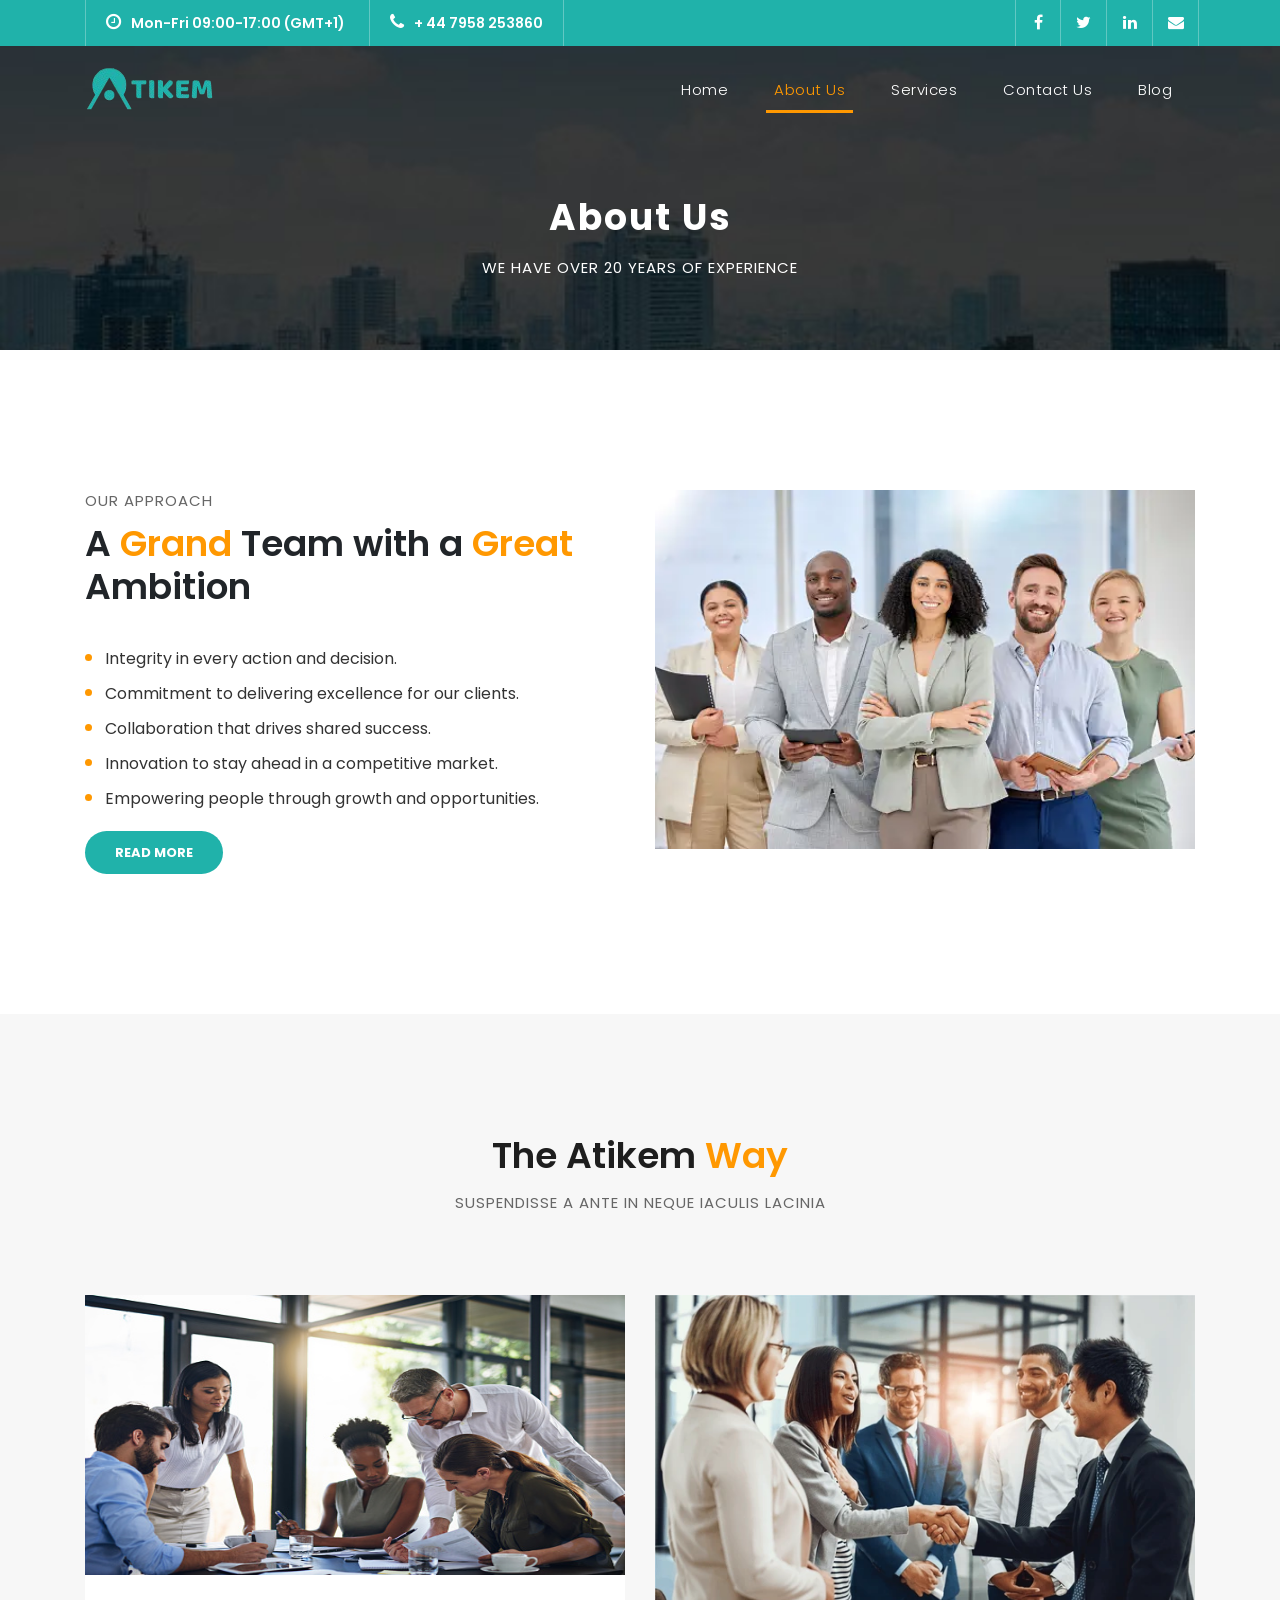
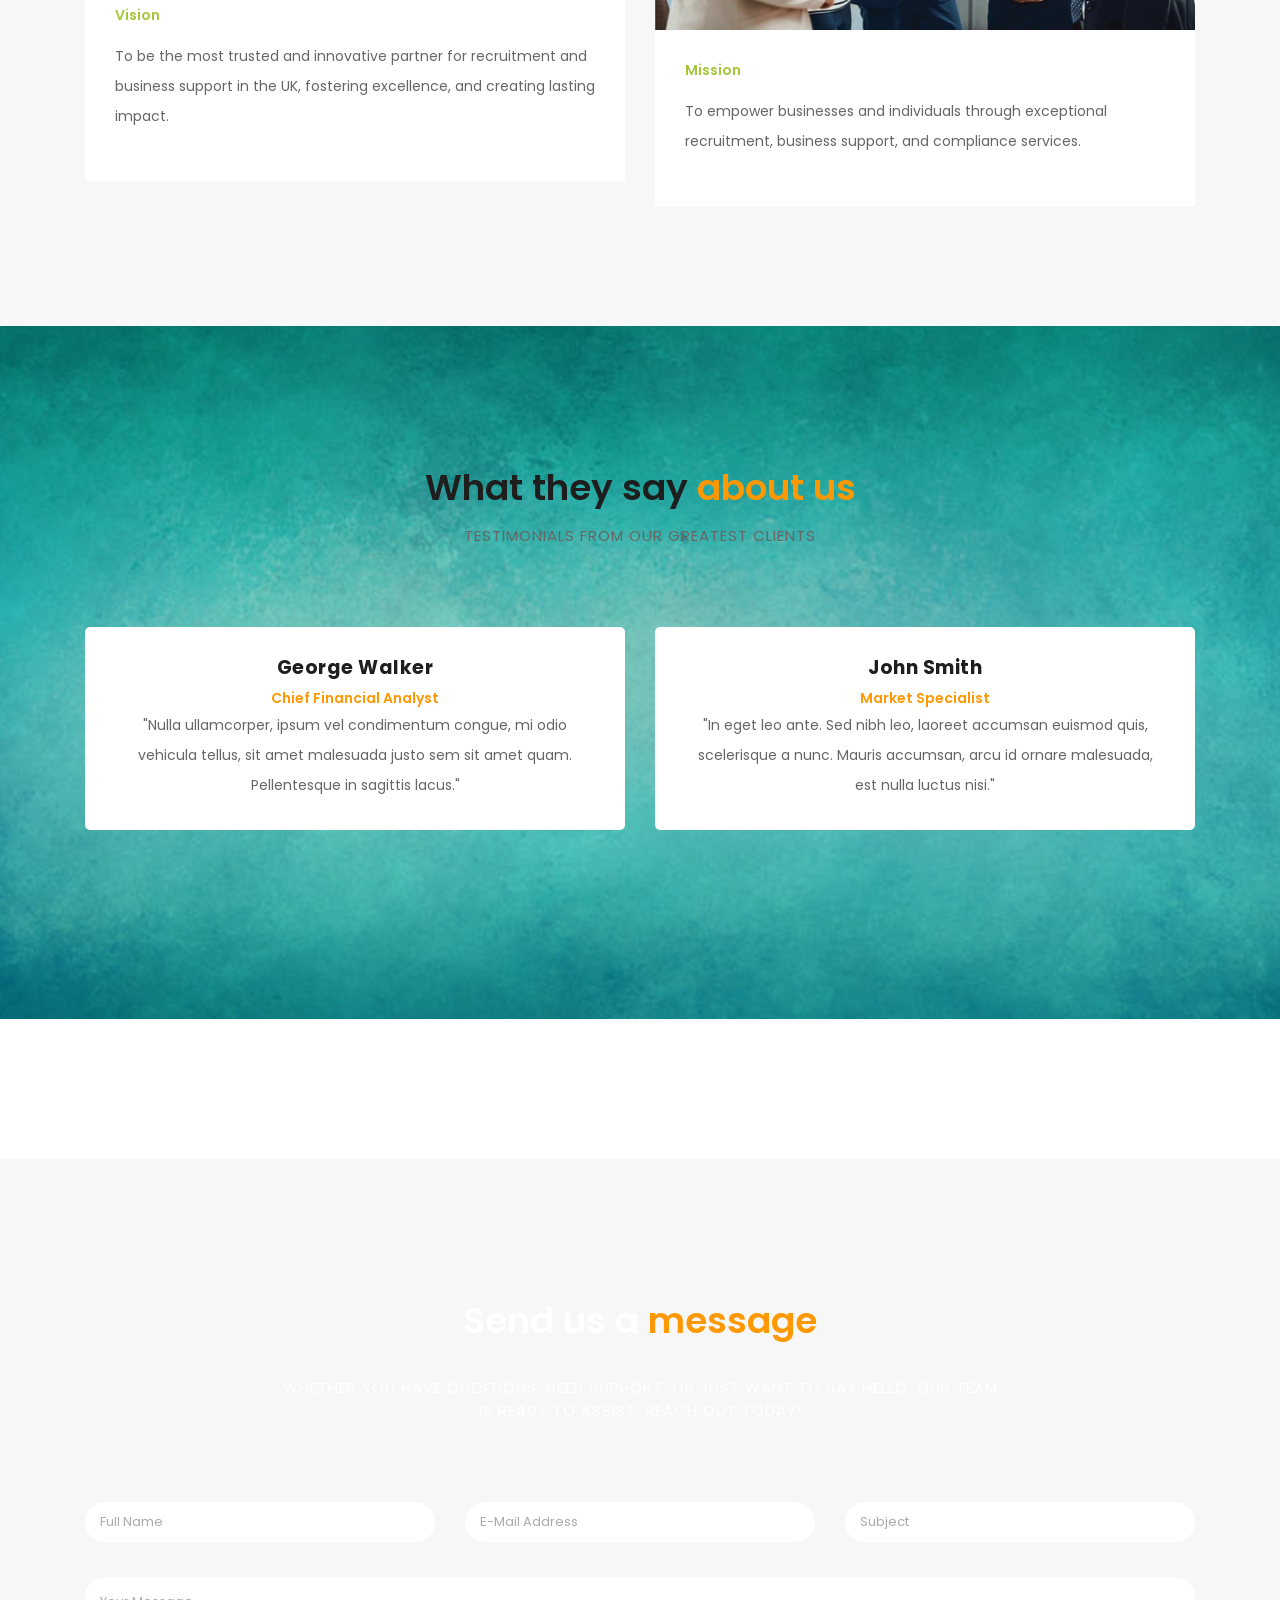
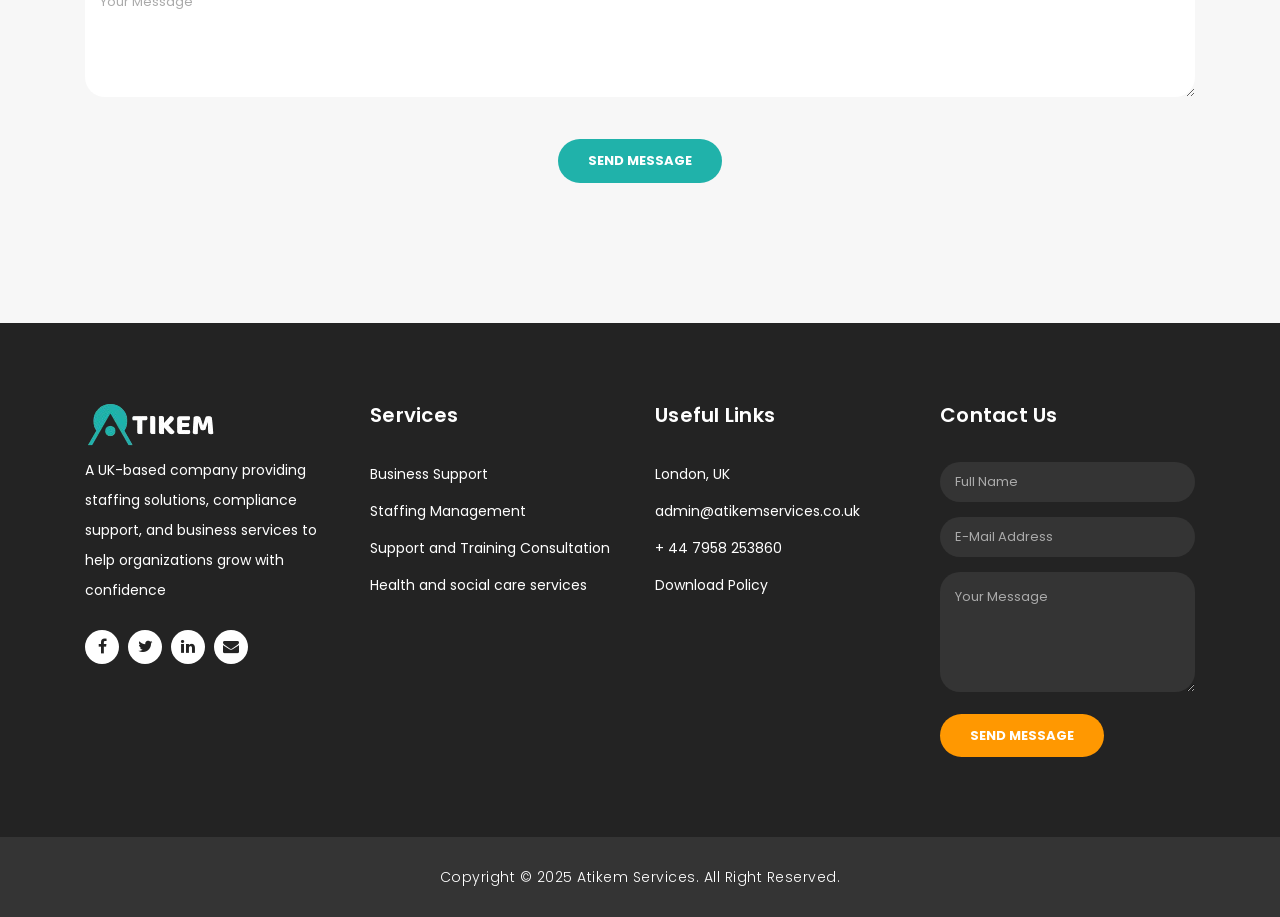
==== commit 522d9625: "error" ====
--- a/about.html
+++ b/about.html
@@ -120,7 +120,7 @@
                 <div class="col-md-6 align-self-center">
                   <div class="right-content">
                     <span>Our Approach</span>
-                    <h2>A Grand <em>Grand</em> Team wuth a <em>Great</em> Ambition</h2>
+                    <h2>A <em>Grand</em> Team with a <em>Great</em> Ambition</h2>
                      <ul class="company-values">
         <li>Integrity in every action and decision.</li>
         <li>Commitment to delivering excellence for our clients.</li>
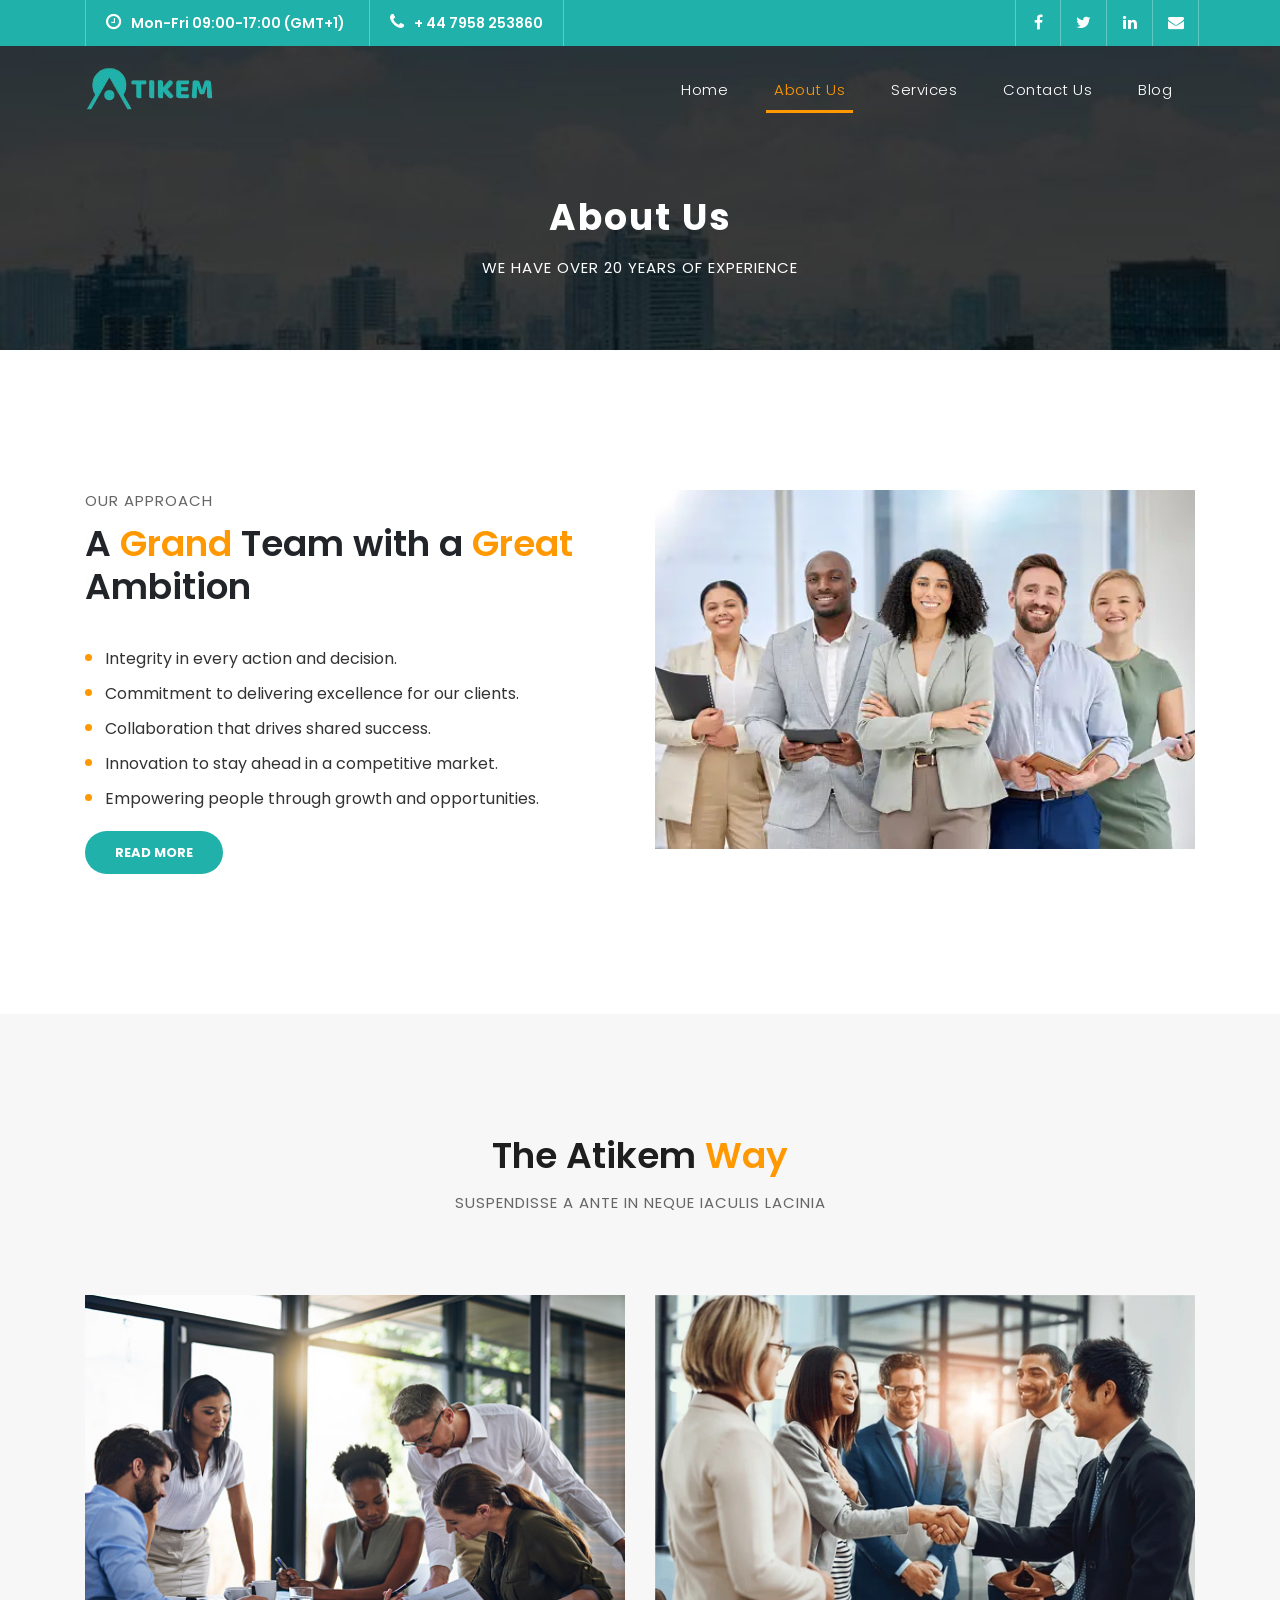
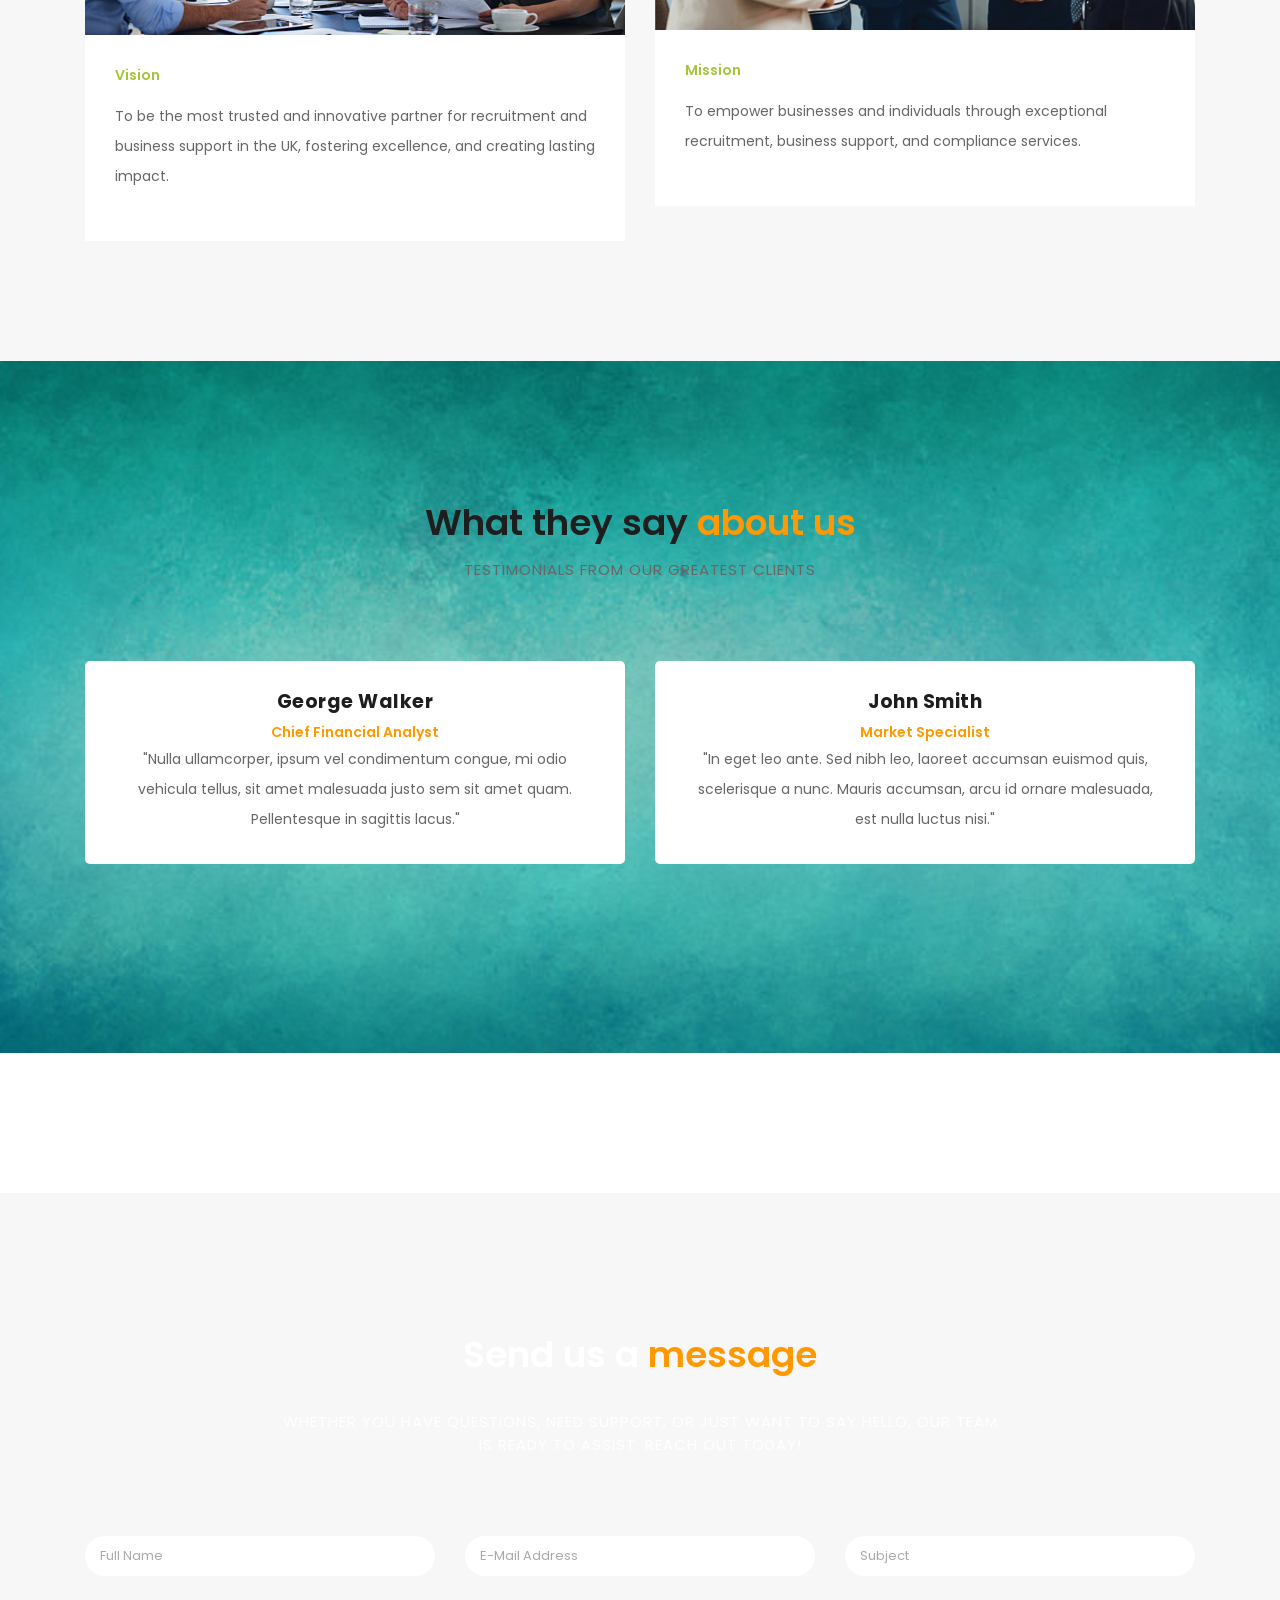
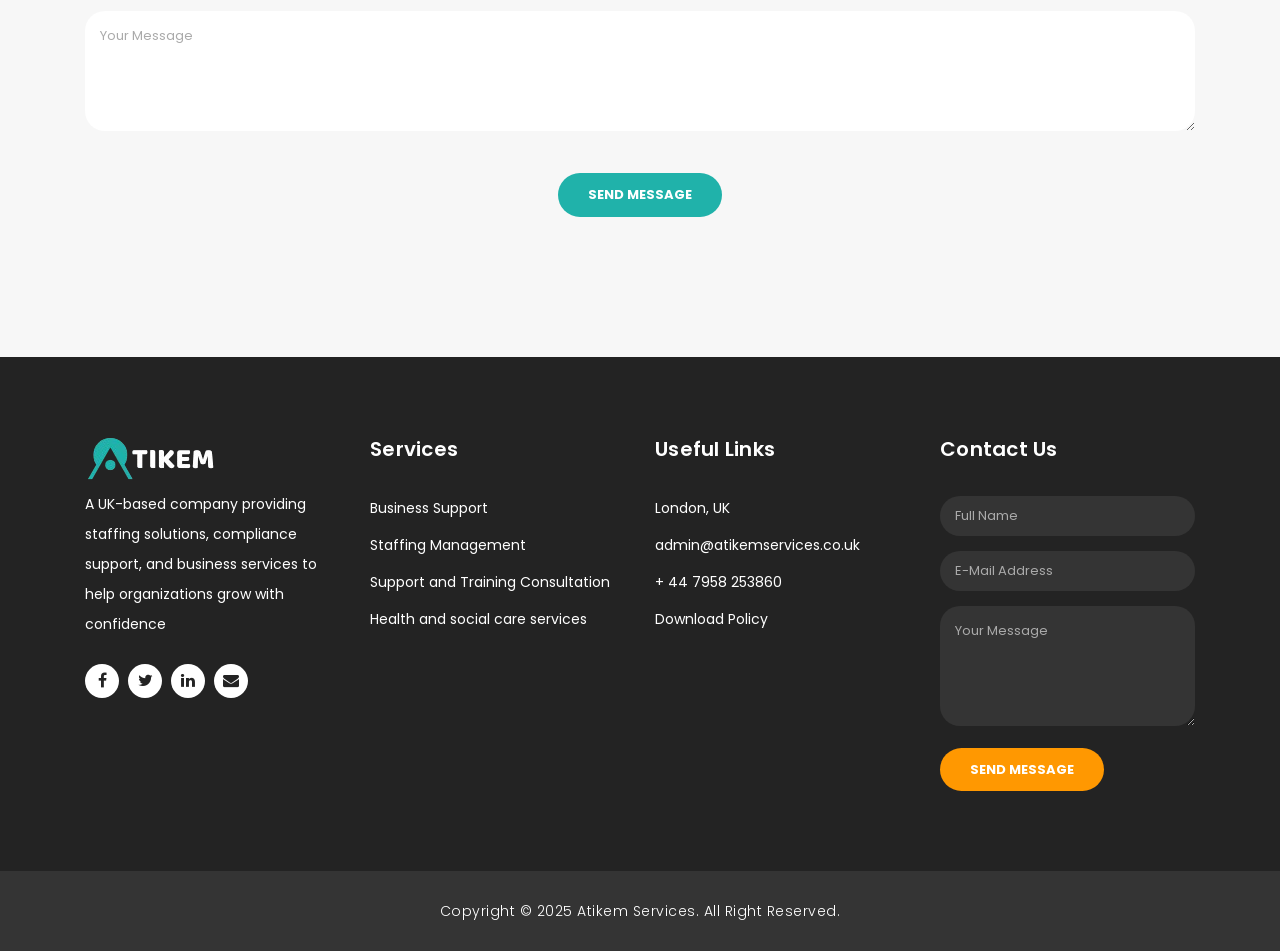
==== commit c63382da: "images fixes" ====
--- a/about.html
+++ b/about.html
@@ -154,7 +154,7 @@
           </div>
           <div class="col-md-6">
             <div class="team-item">
-              <img src="assets/images/mission.jpg" style="width: 100%; height: 280px;">
+              <img src="assets/images/mission.jpg" style="width: 100%; height: 340px;">
               <div class="down-content">
                 <span>Vision</span>
                 <p>To be the most trusted and innovative partner for recruitment and business support in the UK, fostering excellence, and creating lasting impact.</p>
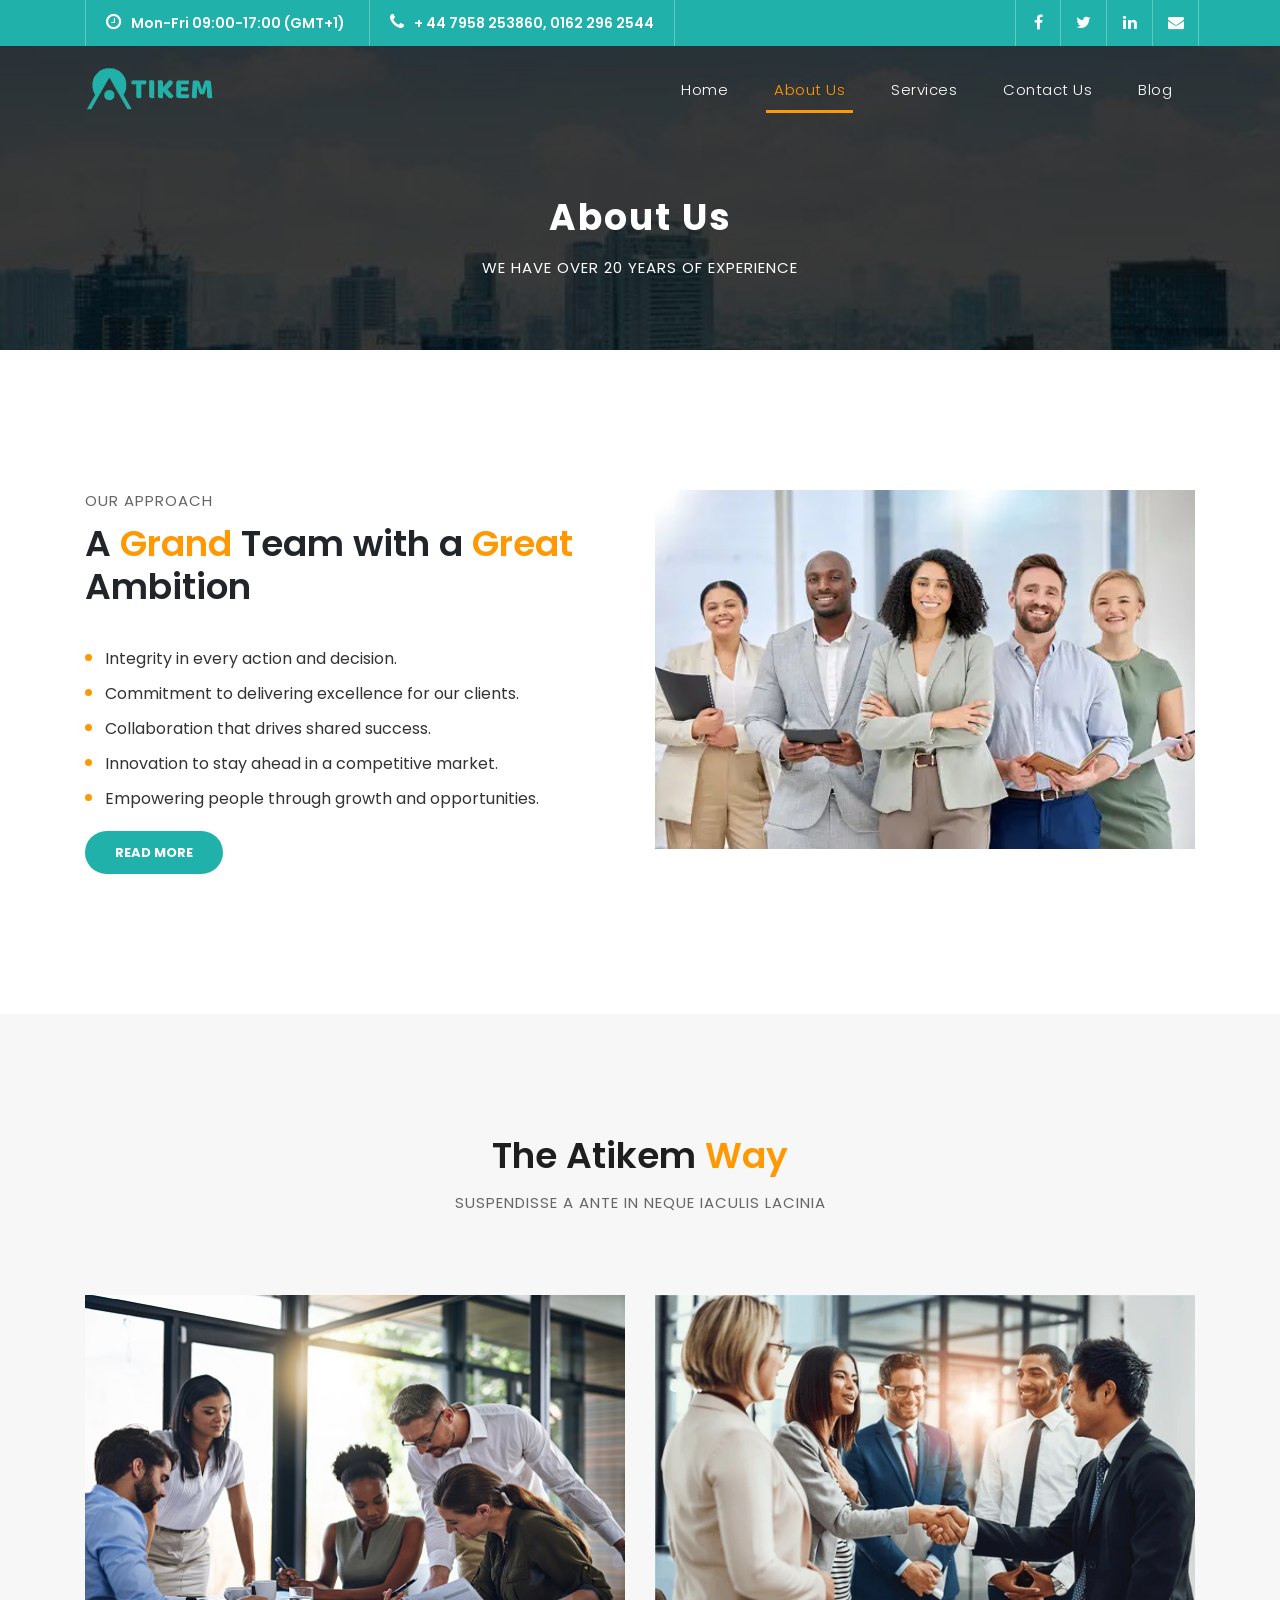
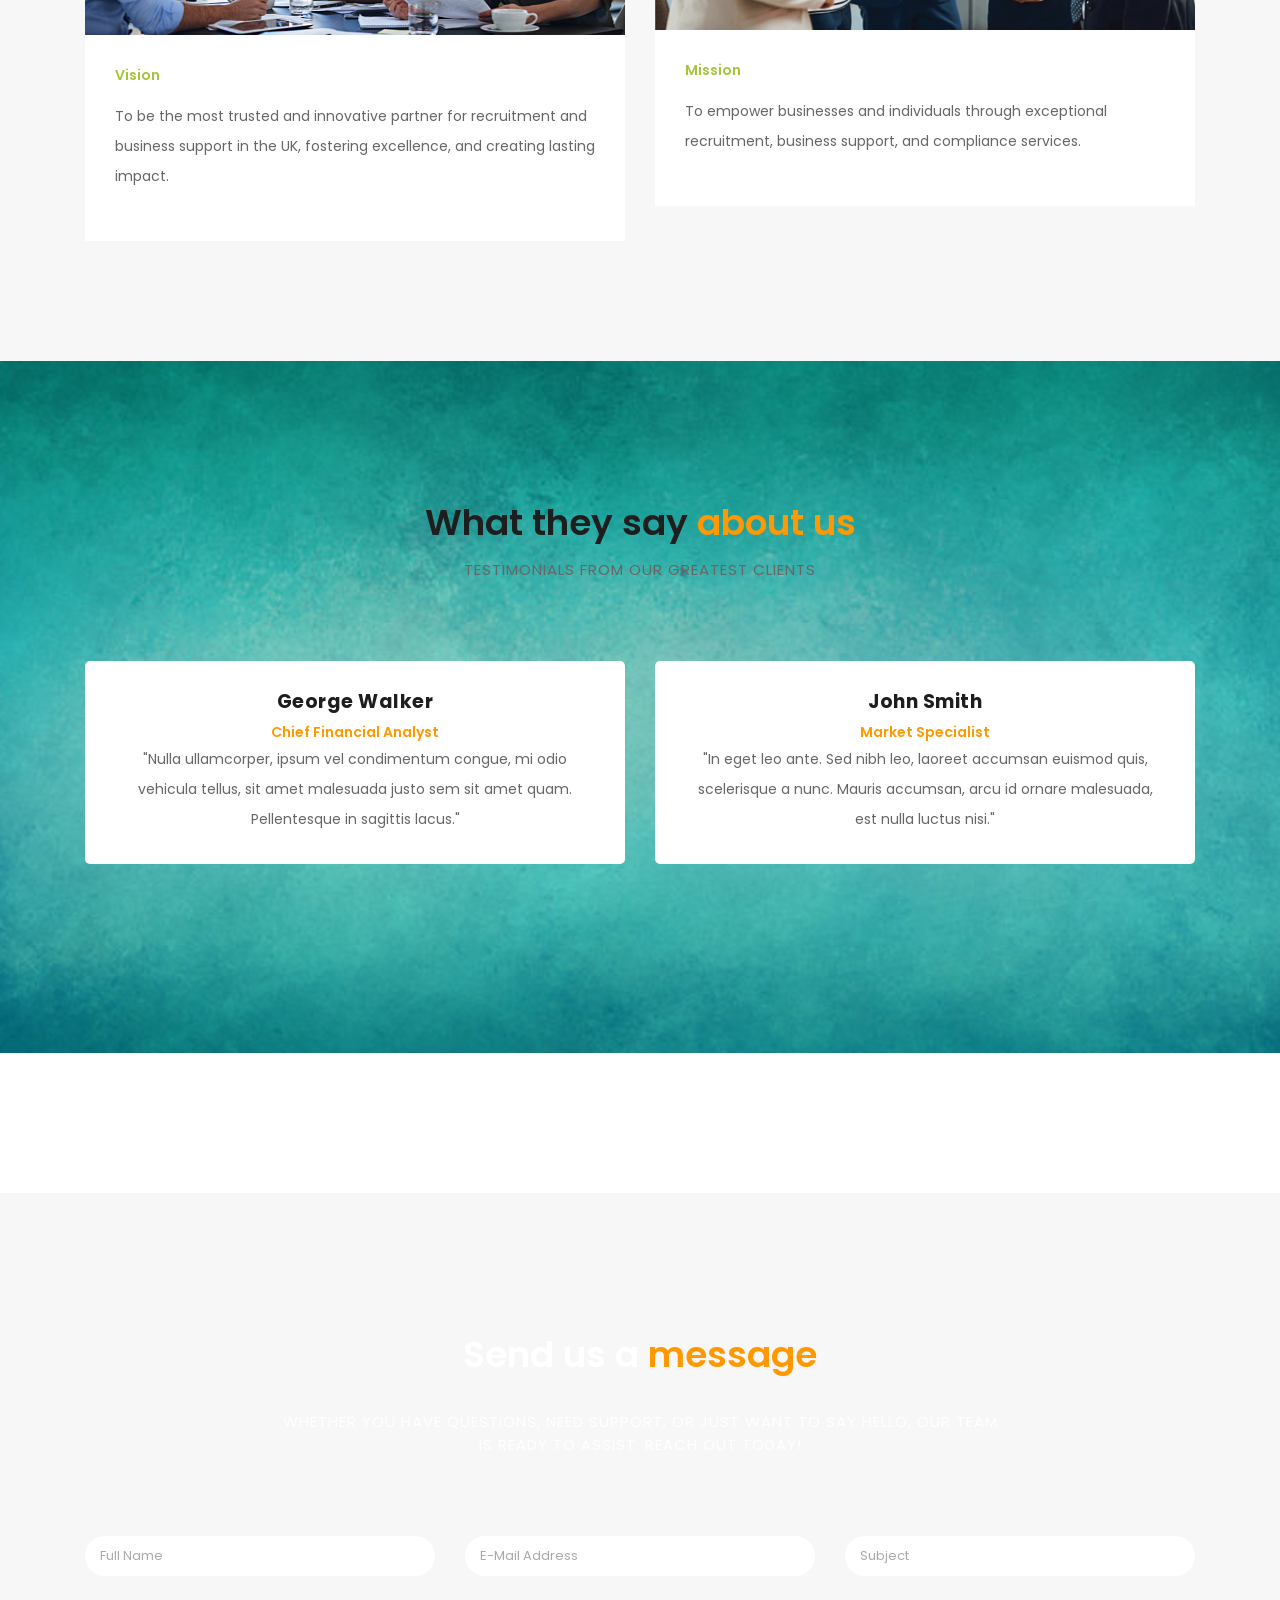
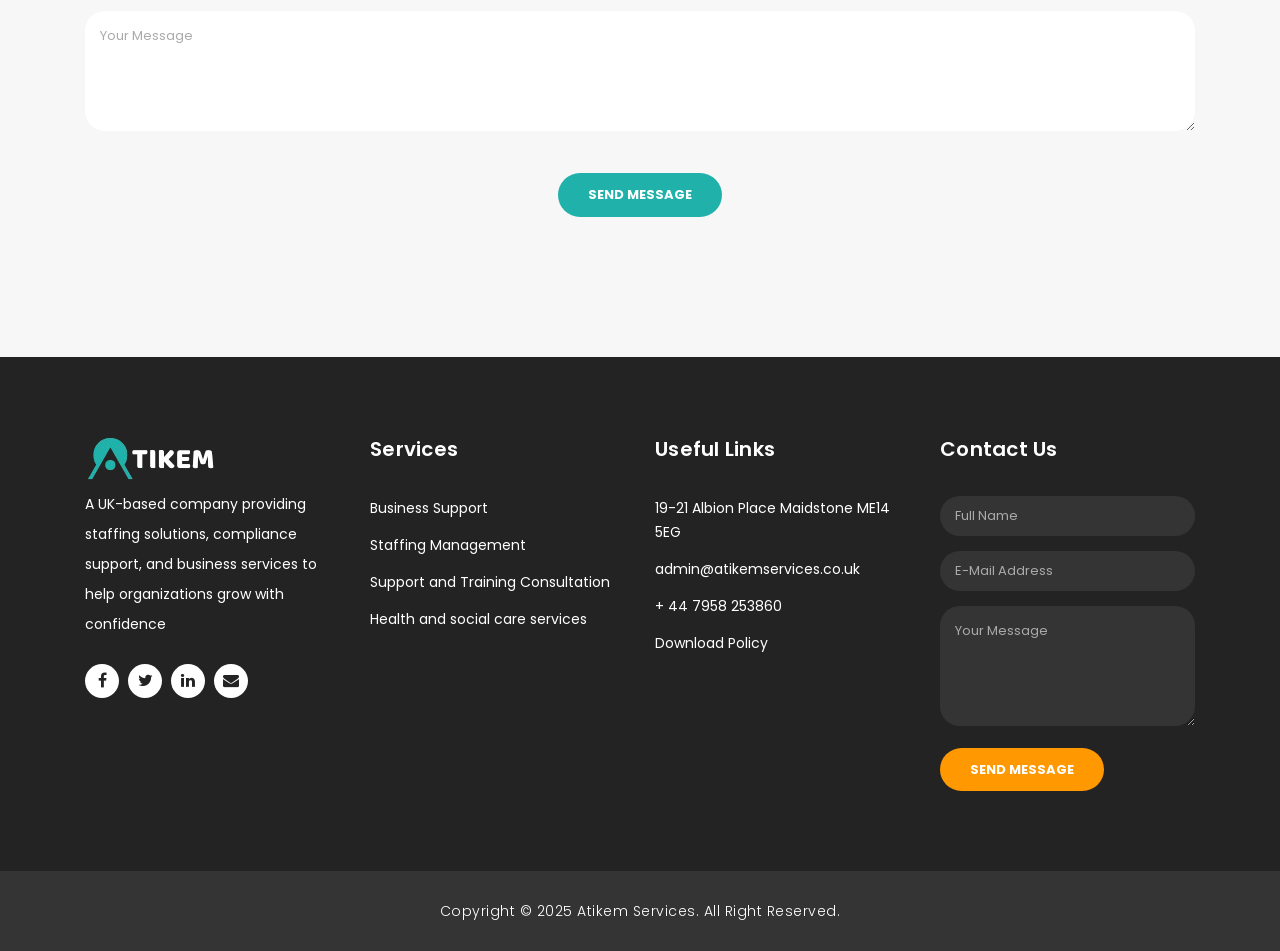
==== commit 47fee5f6: "more updates" ====
--- a/about.html
+++ b/about.html
@@ -52,7 +52,7 @@
           <div class="col-md-8 col-xs-12">
             <ul class="left-info">
                <li><a href="#"><i class="fa fa-clock-o"></i>Mon-Fri 09:00-17:00 (GMT+1)</a></li>
-            <li><a href="#"><i class="fa fa-phone"></i>+ 44 7958 253860</a></li>
+            <li><a href="#"><i class="fa fa-phone"></i>+ 44 7958 253860, 0162 296 2544</a></li>
             </ul>
           </div>
           <div class="col-md-4">
@@ -306,7 +306,9 @@
         <div class="col-md-3 footer-item">
           <h4>Useful Links</h4>
           <ul class="menu-list">
-            <li><a href="#">London, UK</a></li>
+            <li><a href="#">19-21 Albion Place
+Maidstone
+ME14 5EG</a></li>
             <li><a href="#">admin@atikemservices.co.uk</a></li>
             <li><a href="#">+ 44 7958 253860</a></li>
             <li><a href="#">Download Policy</a></li>
--- a/assets/css/templatemo-finance-business.css
+++ b/assets/css/templatemo-finance-business.css
@@ -394,12 +394,12 @@
 }
 
 .Modern-Slider .item-2 .img-fill {
+	background-image: url(../images/bg-care.jpg);
+	animation: subtleZoom 8s ease-in-out infinite;
+}
+
+.Modern-Slider .item-3 .img-fill {
 	background-image: url(../images/slide_03.jpg);
-	animation: subtleZoom 8s ease-in-out infinite;
-}
-
-.Modern-Slider .item-3 .img-fill {
-	background-image: url(../images/bs3.jpg);
 	animation: subtleZoom 8s ease-in-out infinite;
 }
 @keyframes subtleZoom {
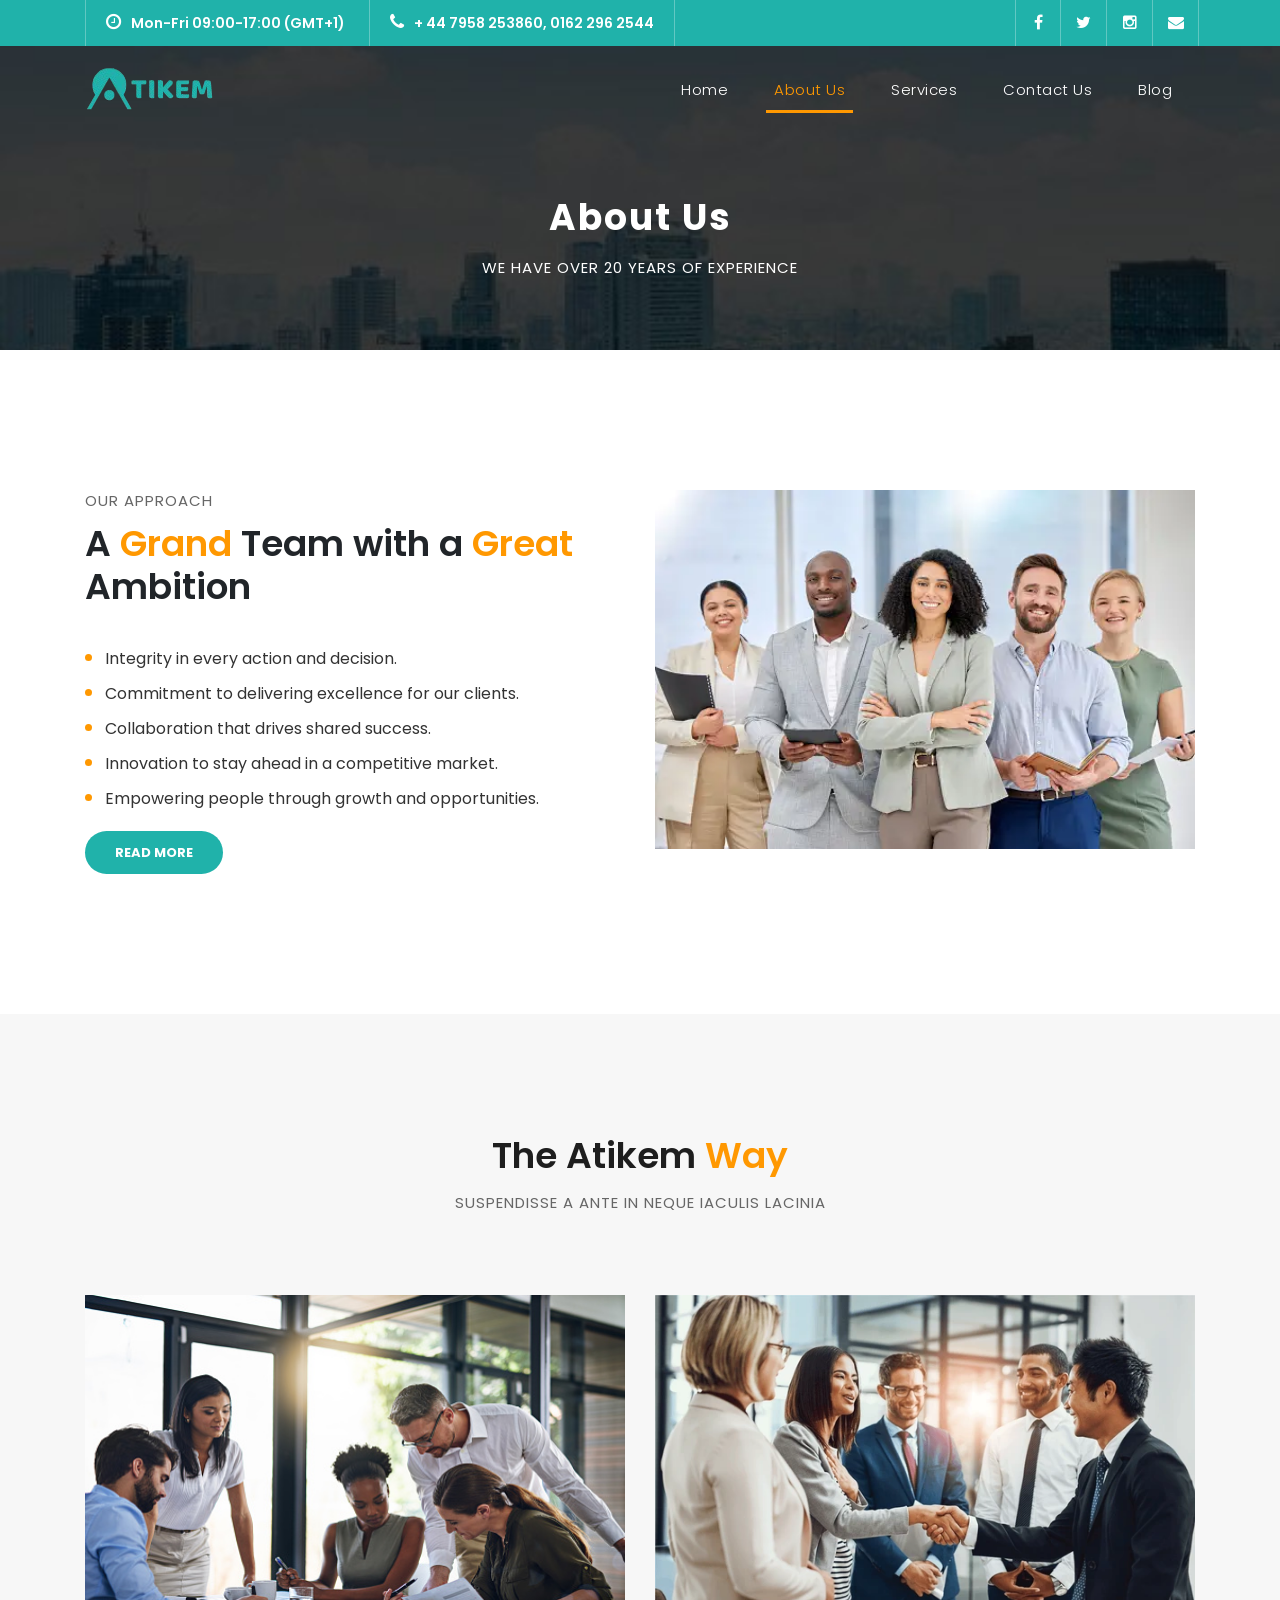
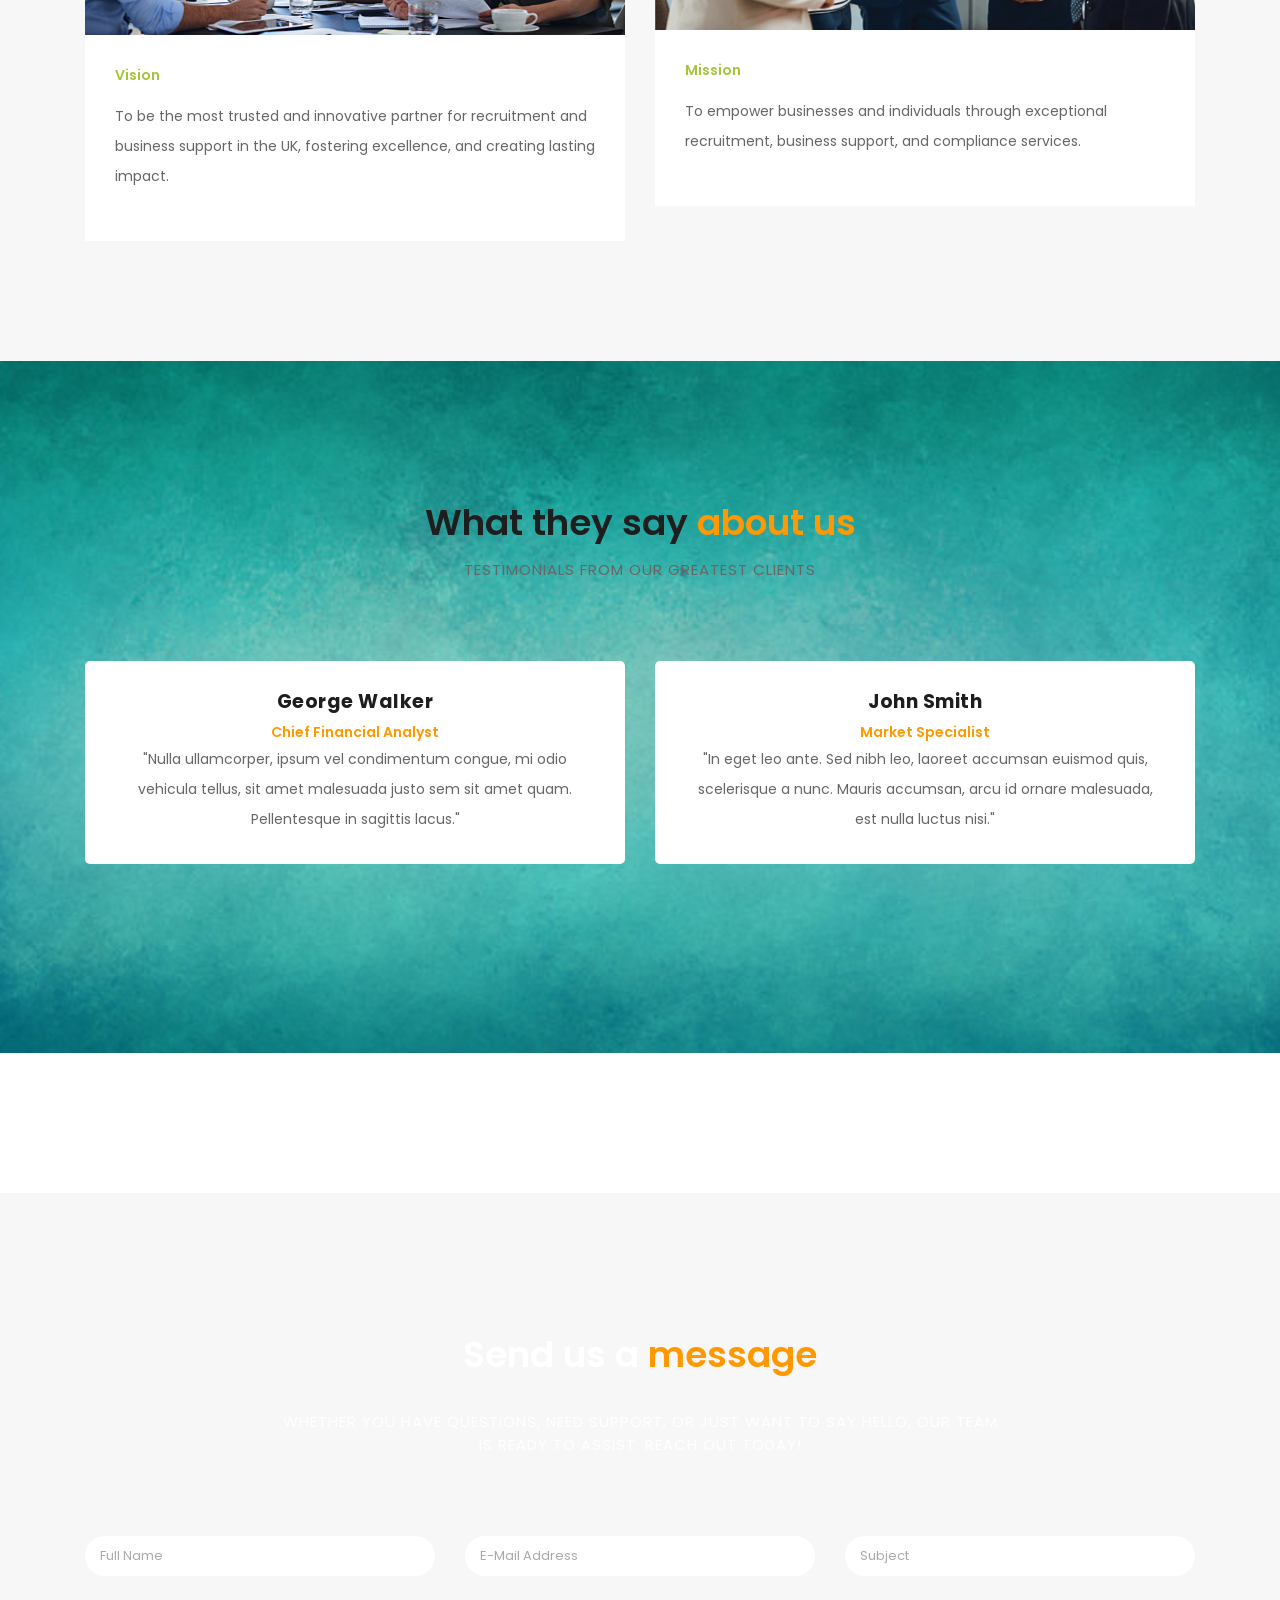
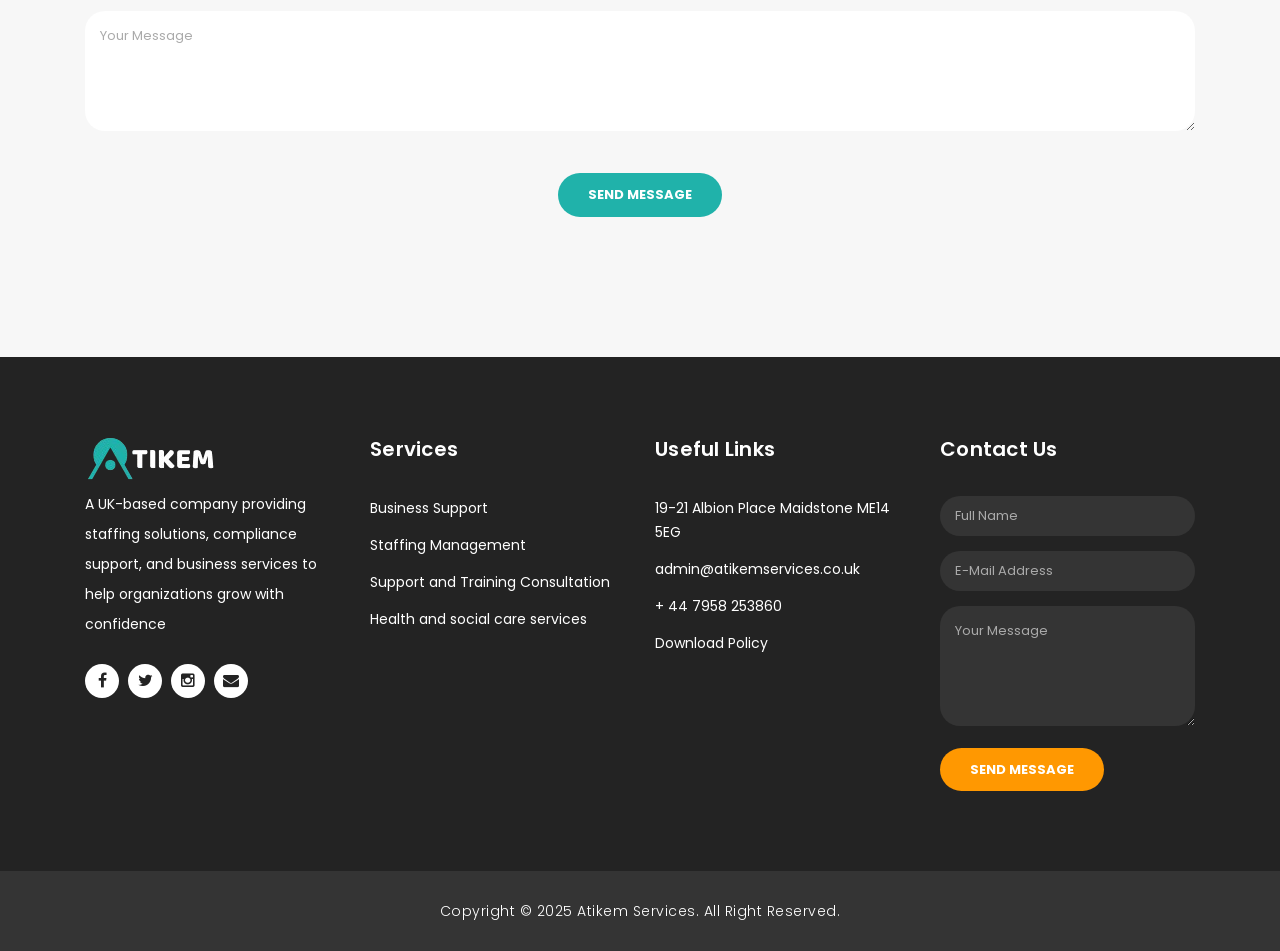
==== commit 161ba817: "I link update" ====
--- a/about.html
+++ b/about.html
@@ -59,7 +59,7 @@
             <ul class="right-icons">
               <li><a href="#"><i class="fa fa-facebook"></i></a></li>
               <li><a href="#"><i class="fa fa-twitter"></i></a></li>
-              <li><a href="#"><i class="fa fa-linkedin"></i></a></li>
+              <li><a href="https://www.instagram.com/atikemcareservices?igsh=MWE4bTAxem81aHl0OQ=="><i class="fa fa-instagram"></i></a></li>
               <li><a href="mailto:admin@atikemservices.co.uk"><i class="fa fa-envelope"></i></a></li>
             </ul>
           </div>
@@ -290,7 +290,7 @@
             <li><a rel="nofollow" href="https://fb.com/templatemo" target="_blank"><i class="fa fa-facebook"></i></a>
             </li>
             <li><a href="#"><i class="fa fa-twitter"></i></a></li>
-            <li><a href="#"><i class="fa fa-linkedin"></i></a></li>
+            <li><a href="https://www.instagram.com/atikemcareservices?igsh=MWE4bTAxem81aHl0OQ=="><i class="fa fa-instagram"></i></a></li>
             <li><a href="mailto:admin@atikemservices.co.uk"><i class="fa fa-envelope"></i></a></li>
           </ul>
         </div>
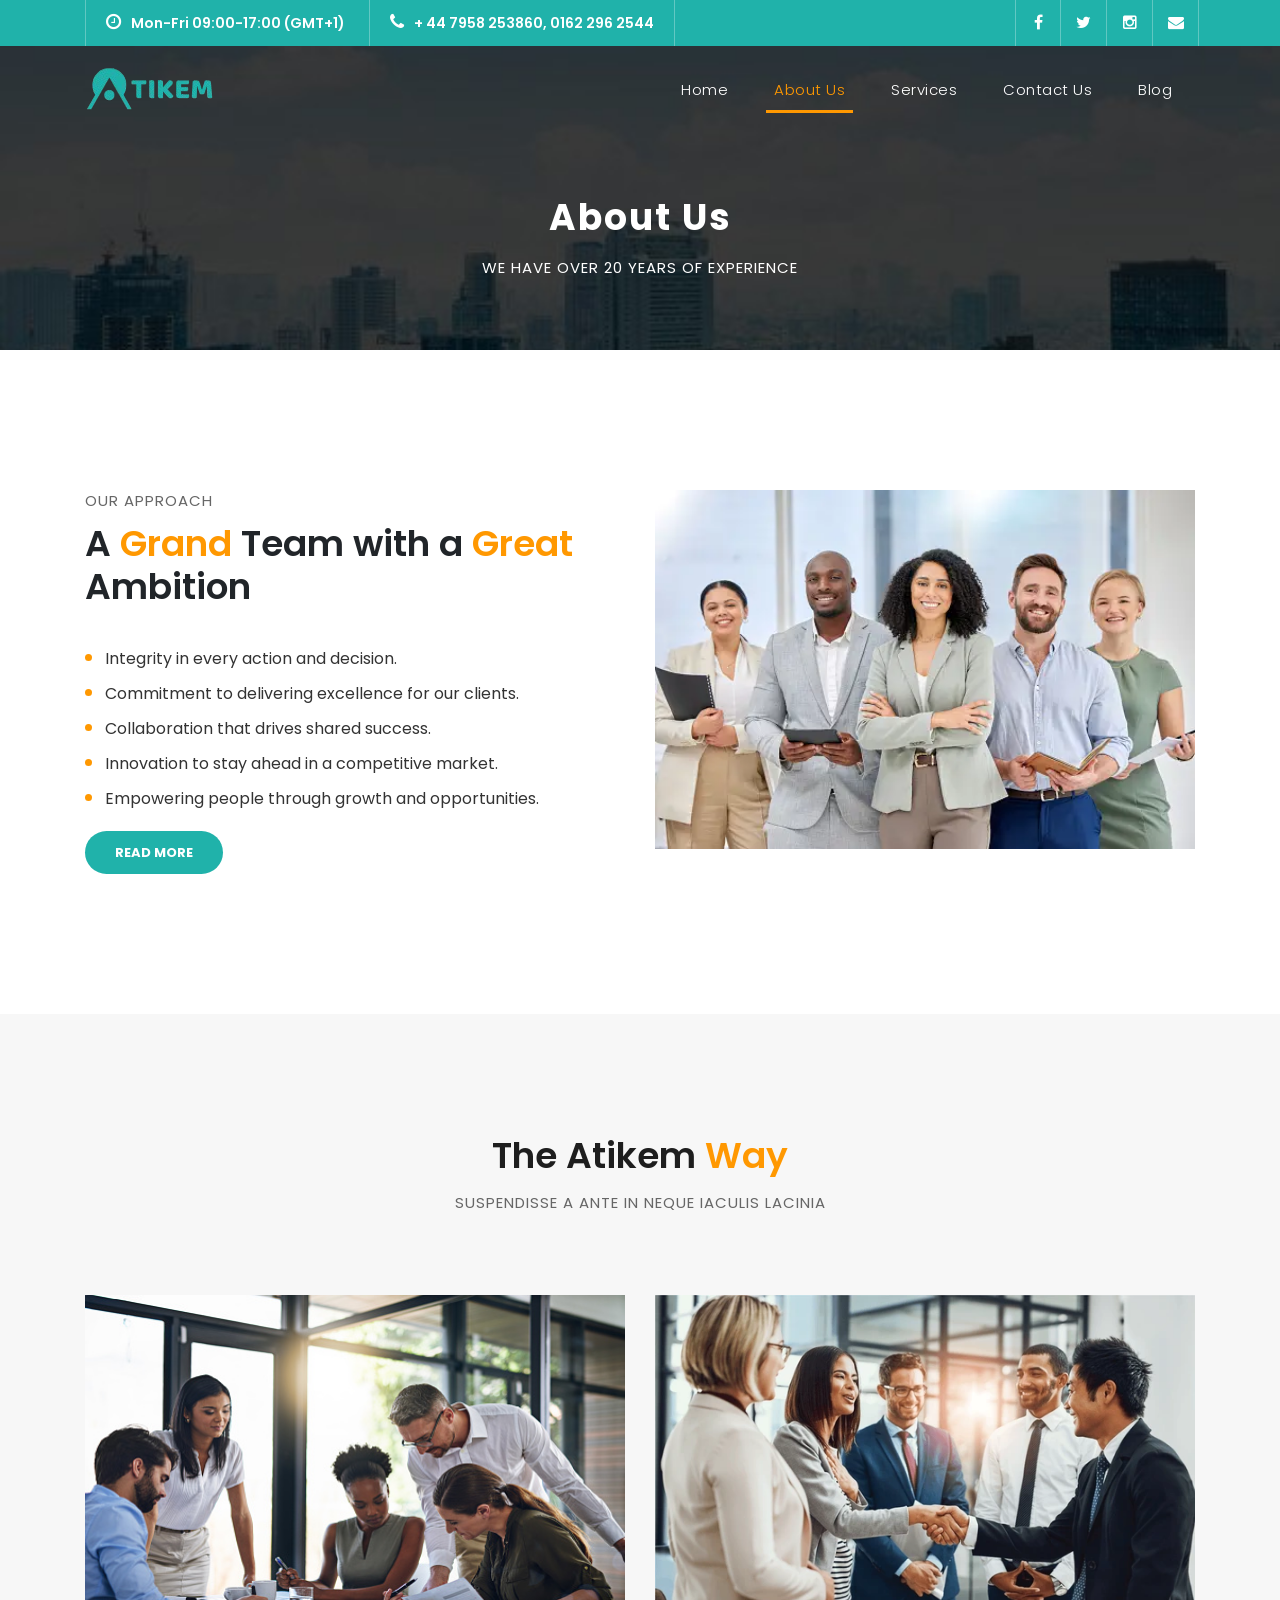
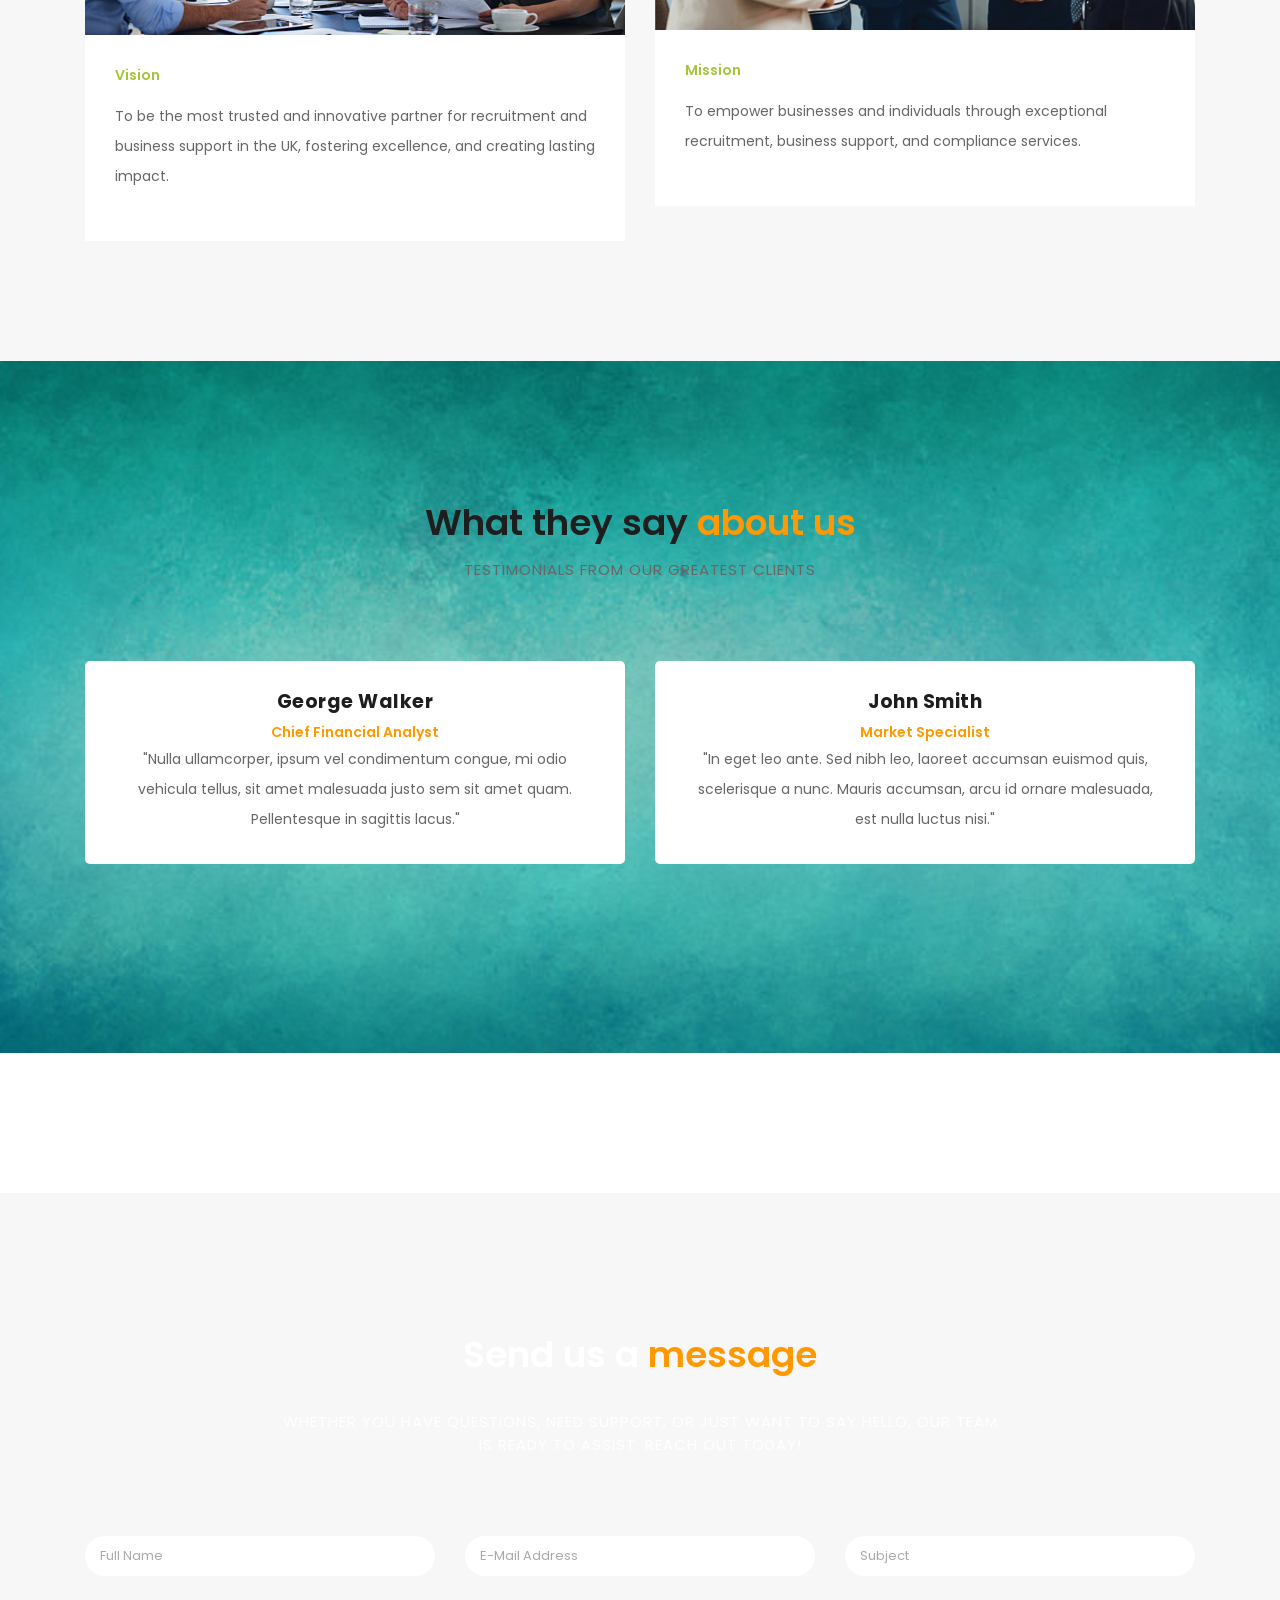
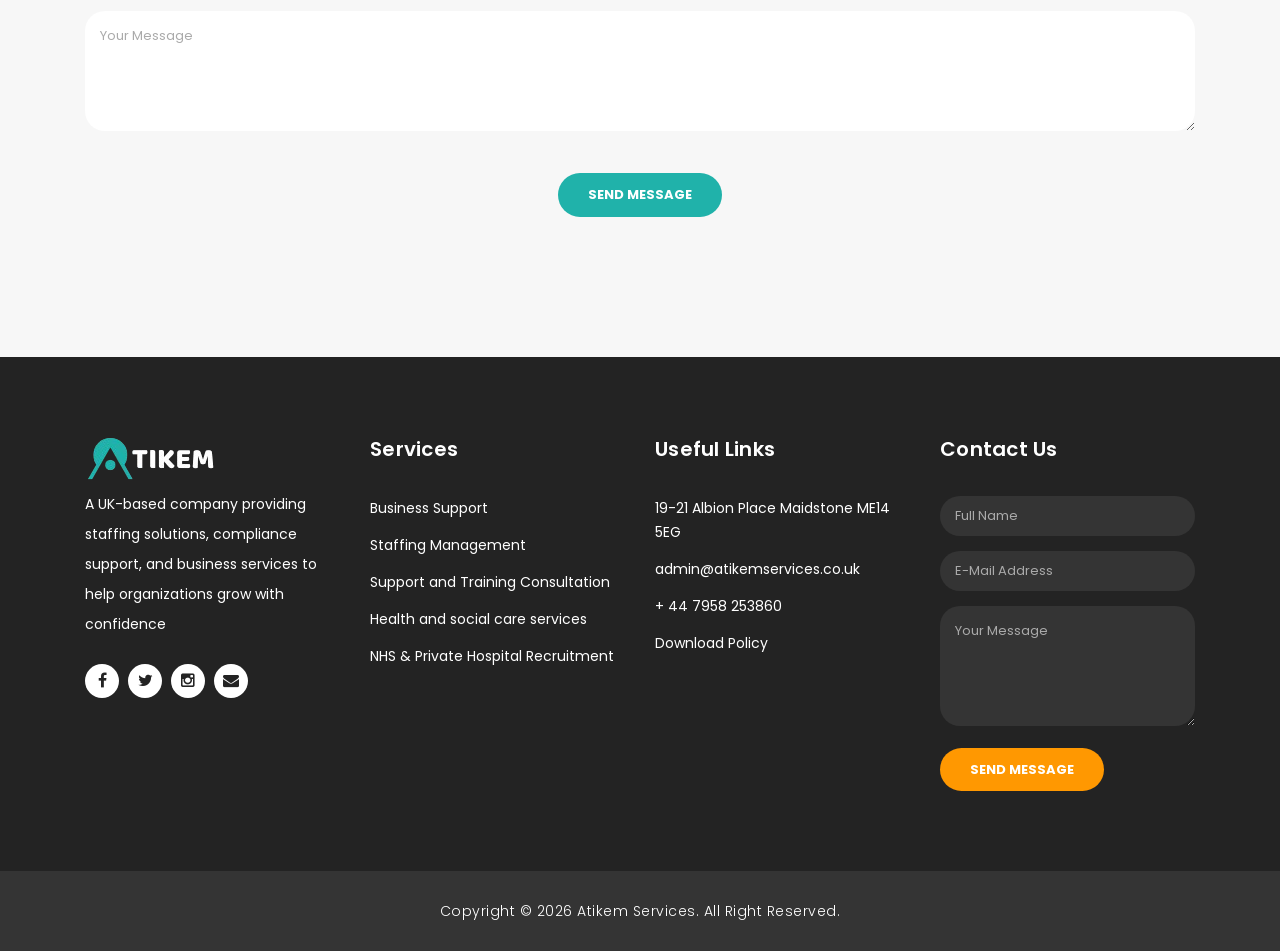
==== commit c7805a80: "updates" ====
--- a/about.html
+++ b/about.html
@@ -301,6 +301,7 @@
             <li><a href="#">Staffing Management</a></li>
             <li><a href="#">Support and Training Consultation</a></li>
             <li><a href="#">Health and social care services</a></li>
+              <li><a href="#">NHS & Private Hospital Recruitment</a></li>
           </ul>
         </div>
         <div class="col-md-3 footer-item">
@@ -353,7 +354,7 @@
     <div class="container">
       <div class="row">
         <div class="col-md-12">
-          <p>Copyright &copy; 2025 Atikem Services.
+          <p>Copyright &copy; 2026 Atikem Services.
 
             All Right Reserved.</p>
         </div>
